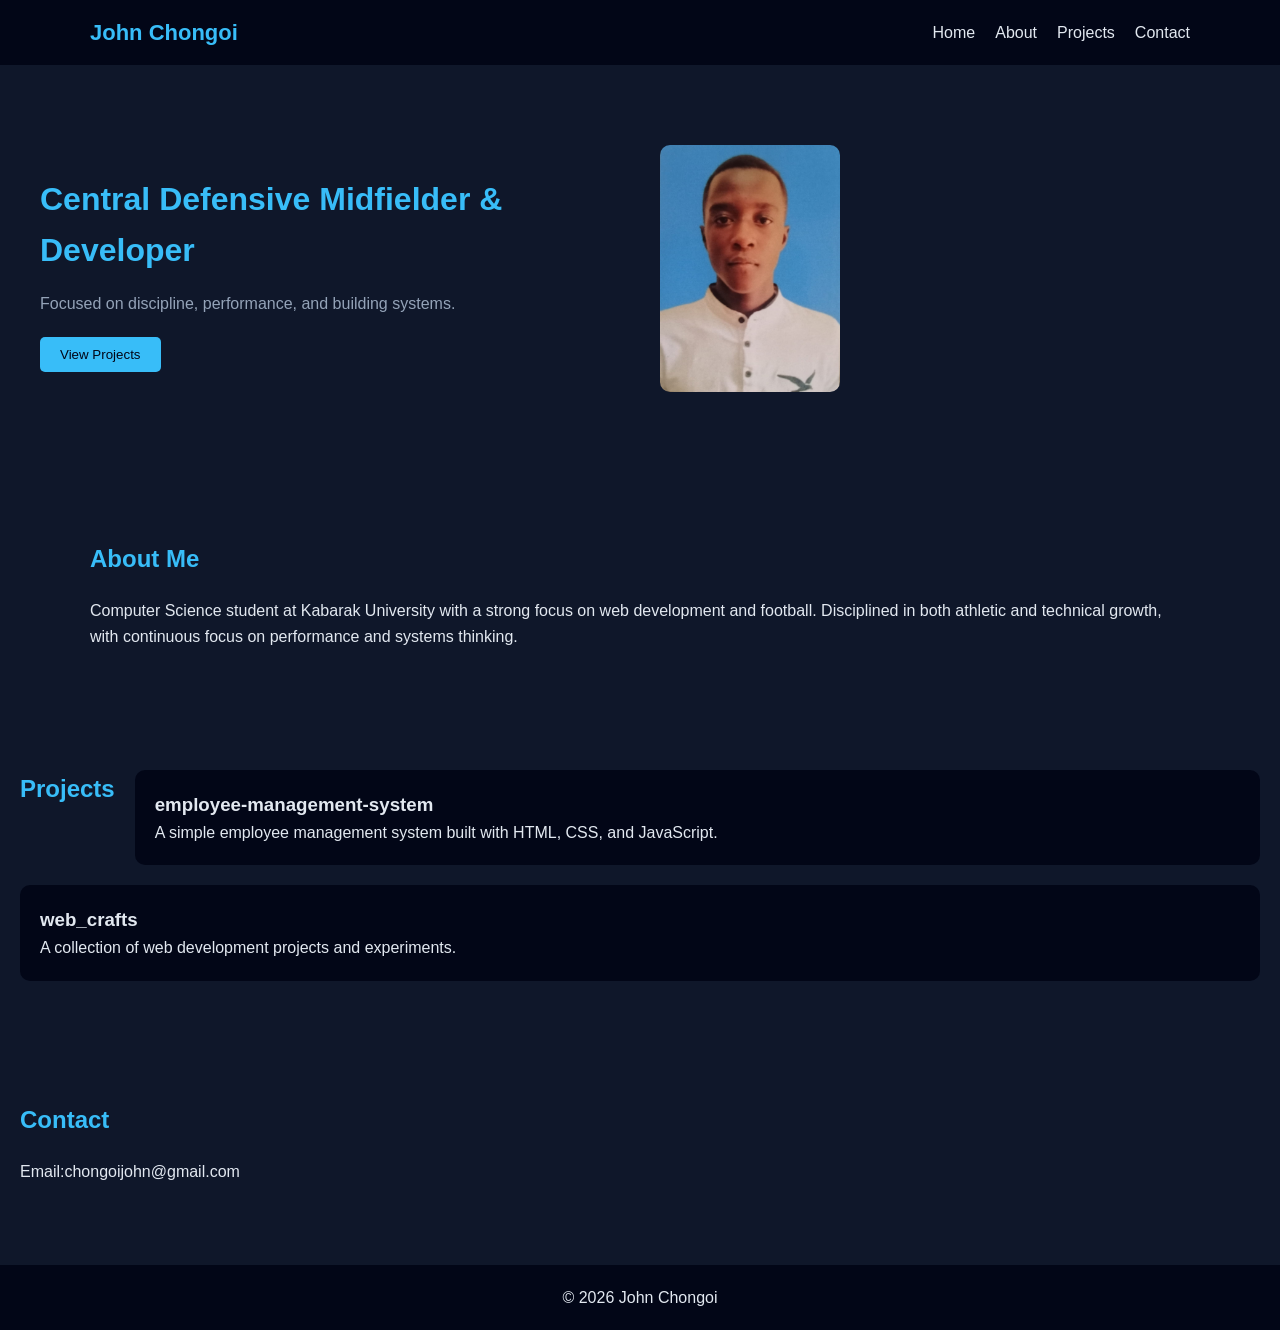
==== index.html @ f38a8c30 "created the html file and added the css and images" ====
<!DOCTYPE html>
<html lang="en">
<head>
    <meta charset="UTF-8">
    <meta name="viewport" content="width=device-width, initial-scale=1.0">
    <title>John Chongoi | Portfolio</title>

    <link rel="stylesheet" href="css/styles.css">

</head>
<body>

    <header>
    <nav>
        <h1>John Chongoi</h1>
        <ul>
            <li><a href="index.html">Home</a></li>
            <li><a href="#about">About</a></li>
            <li><a href="#projects">Projects</a></li>
            <li><a href="#contact">Contact</a></li>
        </ul>
    </nav>
</header>

<main>

    <section id="hero">
        <div>
             <h2>Central Defensive Midfielder & Developer</h2>
             <p>Focused on discipline, performance, and building systems.</p>
             <button id="viewProjectsBtn">View Projects</button>
        </div>

        <div>
            <img src="images/John_Chongoi.jpeg" alt="John Chongoi portrait">
        </div>    
    </section>

    <section id="about">
        <div class="container">
            <h2>About Me</h2>
            <p>
            Computer Science student at Kabarak University with a strong focus on web development and football.
            Disciplined in both athletic and technical growth, with continuous focus on performance and systems thinking.
            </p>
        </div>
    </section>

    <section id="projects">
        <h2>Projects</h2>

         <article class="project">
           <h3>employee-management-system</h3>
            <p>A simple employee management system built with HTML, CSS, and JavaScript.</p>
         </article>

        <article class="project">
            <h3>web_crafts</h3>
            <p>A collection of web development projects and experiments.</p>
        </article>

    </section>

    <section id="contact">
        <h2>Contact</h2>
        <p>Email:chongoijohn@gmail.com</p>
    </section>

</main>

<footer>
    <p>© 2026 John Chongoi</p>
</footer>

</body>
</html>
---- css/styles.css ----
/* Reset */
* {
    margin: 0;
    padding: 0;
    box-sizing: border-box;
}

/* Body */
body {
    font-family: Arial, sans-serif;
    line-height: 1.6;
    background-color: #0f172a;
    color: #e2e8f0;
}

/* Header */
header {
    background: #020617;
    padding: 15px 40px;
}

nav {
    max-width: 1100px;
    margin: auto;
    display: flex;
    justify-content: space-between;
    align-items: center;
}

nav h1 {
    font-size: 22px;
    color: #38bdf8;
}

nav ul {
    list-style: none;
    display: flex;
    gap: 20px;
}

nav a {
    text-decoration: none;
    color: #e2e8f0;
}

nav a:hover {
    color: #38bdf8;
}

/* Container */
.container {
    max-width: 1100px;
    margin: auto;
}

/* Hero */
#hero {
    display: flex;
    justify-content: space-between;
    align-items: center;
    gap: 40px;
    padding: 80px 40px;
    flex-wrap: wrap;
}

#hero div {
    flex: 1;
}

#hero h2 {
    font-size: 32px;
    margin-bottom: 15px;
}

#hero p {
    margin-bottom: 20px;
    color: #94a3b8;
}

#hero button {
    padding: 10px 20px;
    border: none;
    background: #38bdf8;
    color: #020617;
    cursor: pointer;
    border-radius: 5px;
}

#hero img {
    width: 180px;
    border-radius: 10px;
}

/* Sections */
section {
    padding: 60px 20px;
}

section h2 {
    margin-bottom: 20px;
    color: #38bdf8;
}

/* Projects */
#projects {
    display: flex;
    flex-wrap: wrap;
    gap: 20px;
}

.project {
    background: #020617;
    padding: 20px;
    border-radius: 10px;
    flex: 1 1 calc(50% - 20px);
    transition: 0.3s;
}

.project:hover {
    transform: translateY(-5px);
}

/* Footer */
footer {
    text-align: center;
    padding: 20px;
    background: #020617;
    margin-top: 20px;
}

/* Responsive */
@media (max-width: 768px) {
    #hero {
        flex-direction: column;
        text-align: center;
    }

    .project {
        flex: 1 1 100%;
    }
}
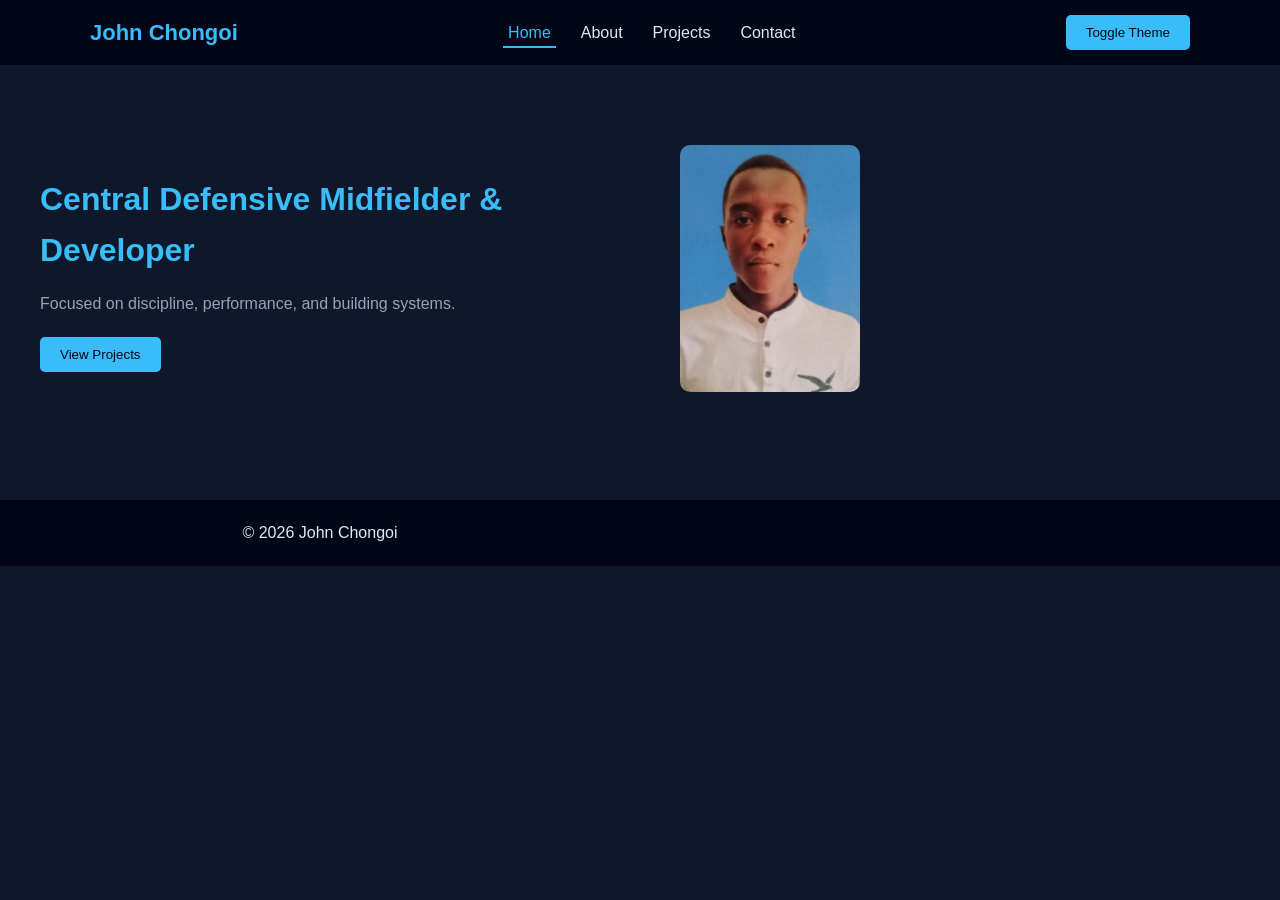
==== commit 00c17b3f: "added new files and modified existing ones" ====
--- a/index.html
+++ b/index.html
@@ -14,21 +14,23 @@
     <nav>
         <h1>John Chongoi</h1>
         <ul>
-            <li><a href="index.html">Home</a></li>
-            <li><a href="#about">About</a></li>
-            <li><a href="#projects">Projects</a></li>
-            <li><a href="#contact">Contact</a></li>
+            <li><a href="index.html" class="active">Home</a></li>
+            <li><a href="about.html">About</a></li>
+            <li><a href="projects.html">Projects</a></li>
+            <li><a href="contact.html">Contact</a></li>
         </ul>
+        <button id="themeToggle">Toggle Theme</button>
     </nav>
 </header>
 
 <main>
 
     <section id="hero">
-        <div>
+        <div class="container">
              <h2>Central Defensive Midfielder & Developer</h2>
              <p>Focused on discipline, performance, and building systems.</p>
              <button id="viewProjectsBtn">View Projects</button>
+
         </div>
 
         <div>
@@ -36,35 +38,7 @@
         </div>    
     </section>
 
-    <section id="about">
-        <div class="container">
-            <h2>About Me</h2>
-            <p>
-            Computer Science student at Kabarak University with a strong focus on web development and football.
-            Disciplined in both athletic and technical growth, with continuous focus on performance and systems thinking.
-            </p>
-        </div>
-    </section>
-
-    <section id="projects">
-        <h2>Projects</h2>
-
-         <article class="project">
-           <h3>employee-management-system</h3>
-            <p>A simple employee management system built with HTML, CSS, and JavaScript.</p>
-         </article>
-
-        <article class="project">
-            <h3>web_crafts</h3>
-            <p>A collection of web development projects and experiments.</p>
-        </article>
-
-    </section>
-
-    <section id="contact">
-        <h2>Contact</h2>
-        <p>Email:chongoijohn@gmail.com</p>
-    </section>
+    
 
 </main>
 
@@ -72,5 +46,8 @@
     <p>© 2026 John Chongoi</p>
 </footer>
 
+ <script src="js/script.js"></script>
+
+
 </body>
 </html>
--- a/css/styles.css
+++ b/css/styles.css
@@ -1,11 +1,15 @@
-/* Reset */
+/* ================= RESET ================= */
 * {
     margin: 0;
     padding: 0;
     box-sizing: border-box;
 }
 
-/* Body */
+html {
+    scroll-behavior: smooth;
+}
+
+/* ================= BASE ================= */
 body {
     font-family: Arial, sans-serif;
     line-height: 1.6;
@@ -13,10 +17,34 @@
     color: #e2e8f0;
 }
 
-/* Header */
+h2 {
+    font-size: 28px;
+}
+
+p {
+    max-width: 600px;
+}
+
+/* ================= LAYOUT ================= */
+.container {
+    max-width: 1100px;
+    margin: auto;
+    padding: 0 20px;
+}
+
+section {
+    padding: 60px 0;
+}
+
+section h2 {
+    margin-bottom: 20px;
+    color: #38bdf8;
+}
+
+/* ================= HEADER ================= */
 header {
     background: #020617;
-    padding: 15px 40px;
+    padding: 15px 20px;
 }
 
 nav {
@@ -41,25 +69,27 @@
 nav a {
     text-decoration: none;
     color: #e2e8f0;
+    padding: 5px;
+    transition: 0.3s;
 }
 
 nav a:hover {
     color: #38bdf8;
-}
-
-/* Container */
-.container {
-    max-width: 1100px;
-    margin: auto;
-}
-
-/* Hero */
+    opacity: 0.8;
+}
+
+nav a.active {
+    color: #38bdf8;
+    border-bottom: 2px solid #38bdf8;
+}
+
+/* ================= HERO ================= */
 #hero {
     display: flex;
     justify-content: space-between;
     align-items: center;
     gap: 40px;
-    padding: 80px 40px;
+    padding: 80px 20px;
     flex-wrap: wrap;
 }
 
@@ -77,31 +107,27 @@
     color: #94a3b8;
 }
 
-#hero button {
+#hero img {
+    width: 180px;
+    border-radius: 10px;
+}
+
+/* ================= BUTTONS (GLOBAL) ================= */
+button {
     padding: 10px 20px;
     border: none;
     background: #38bdf8;
     color: #020617;
     cursor: pointer;
     border-radius: 5px;
-}
-
-#hero img {
-    width: 180px;
-    border-radius: 10px;
-}
-
-/* Sections */
-section {
-    padding: 60px 20px;
-}
-
-section h2 {
-    margin-bottom: 20px;
-    color: #38bdf8;
-}
-
-/* Projects */
+    transition: 0.3s;
+}
+
+button:hover {
+    background: #0ea5e9;
+}
+
+/* ================= PROJECTS ================= */
 #projects {
     display: flex;
     flex-wrap: wrap;
@@ -109,18 +135,52 @@
 }
 
 .project {
-    background: #020617;
+    flex: 1 1 calc(50% - 20px);
+    min-height: 200px;
+    background: #162944;
     padding: 20px;
     border-radius: 10px;
-    flex: 1 1 calc(50% - 20px);
+    display: flex;
+    flex-direction: column;
     transition: 0.3s;
 }
 
 .project:hover {
     transform: translateY(-5px);
-}
-
-/* Footer */
+    background: #020617;
+}
+
+.project button {
+    margin-top: auto;
+}
+
+/* ================= FORM ================= */
+form {
+    max-width: 600px;
+}
+
+.form-group {
+    margin-bottom: 15px;
+}
+
+label {
+    display: block;
+    margin-bottom: 5px;
+}
+
+input, textarea {
+    width: 100%;
+    padding: 10px;
+    border: none;
+    border-radius: 5px;
+}
+
+#formMessage {
+    margin-top: 10px;
+    font-weight: bold;
+}
+
+/* ================= FOOTER ================= */
 footer {
     text-align: center;
     padding: 20px;
@@ -128,14 +188,50 @@
     margin-top: 20px;
 }
 
-/* Responsive */
+/* ================= UTILITIES ================= */
+.hidden {
+    display: none;
+}
+
+.light-mode {
+    background-color: #ffffff;
+    color: #000000;
+}
+
+/* ================= RESPONSIVE ================= */
 @media (max-width: 768px) {
+    nav {
+        flex-direction: column;
+        gap: 10px;
+    }
+
+    nav ul {
+        flex-direction: column;
+        align-items: center;
+    }
+
     #hero {
         flex-direction: column;
         text-align: center;
     }
 
+    #hero img {
+        width: 120px;
+    }
+
     .project {
         flex: 1 1 100%;
     }
+
+    h2 {
+        font-size: 22px;
+    }
+
+    p {
+        font-size: 14px;
+    }
+
+    button {
+        width: 100%;
+    }
 }
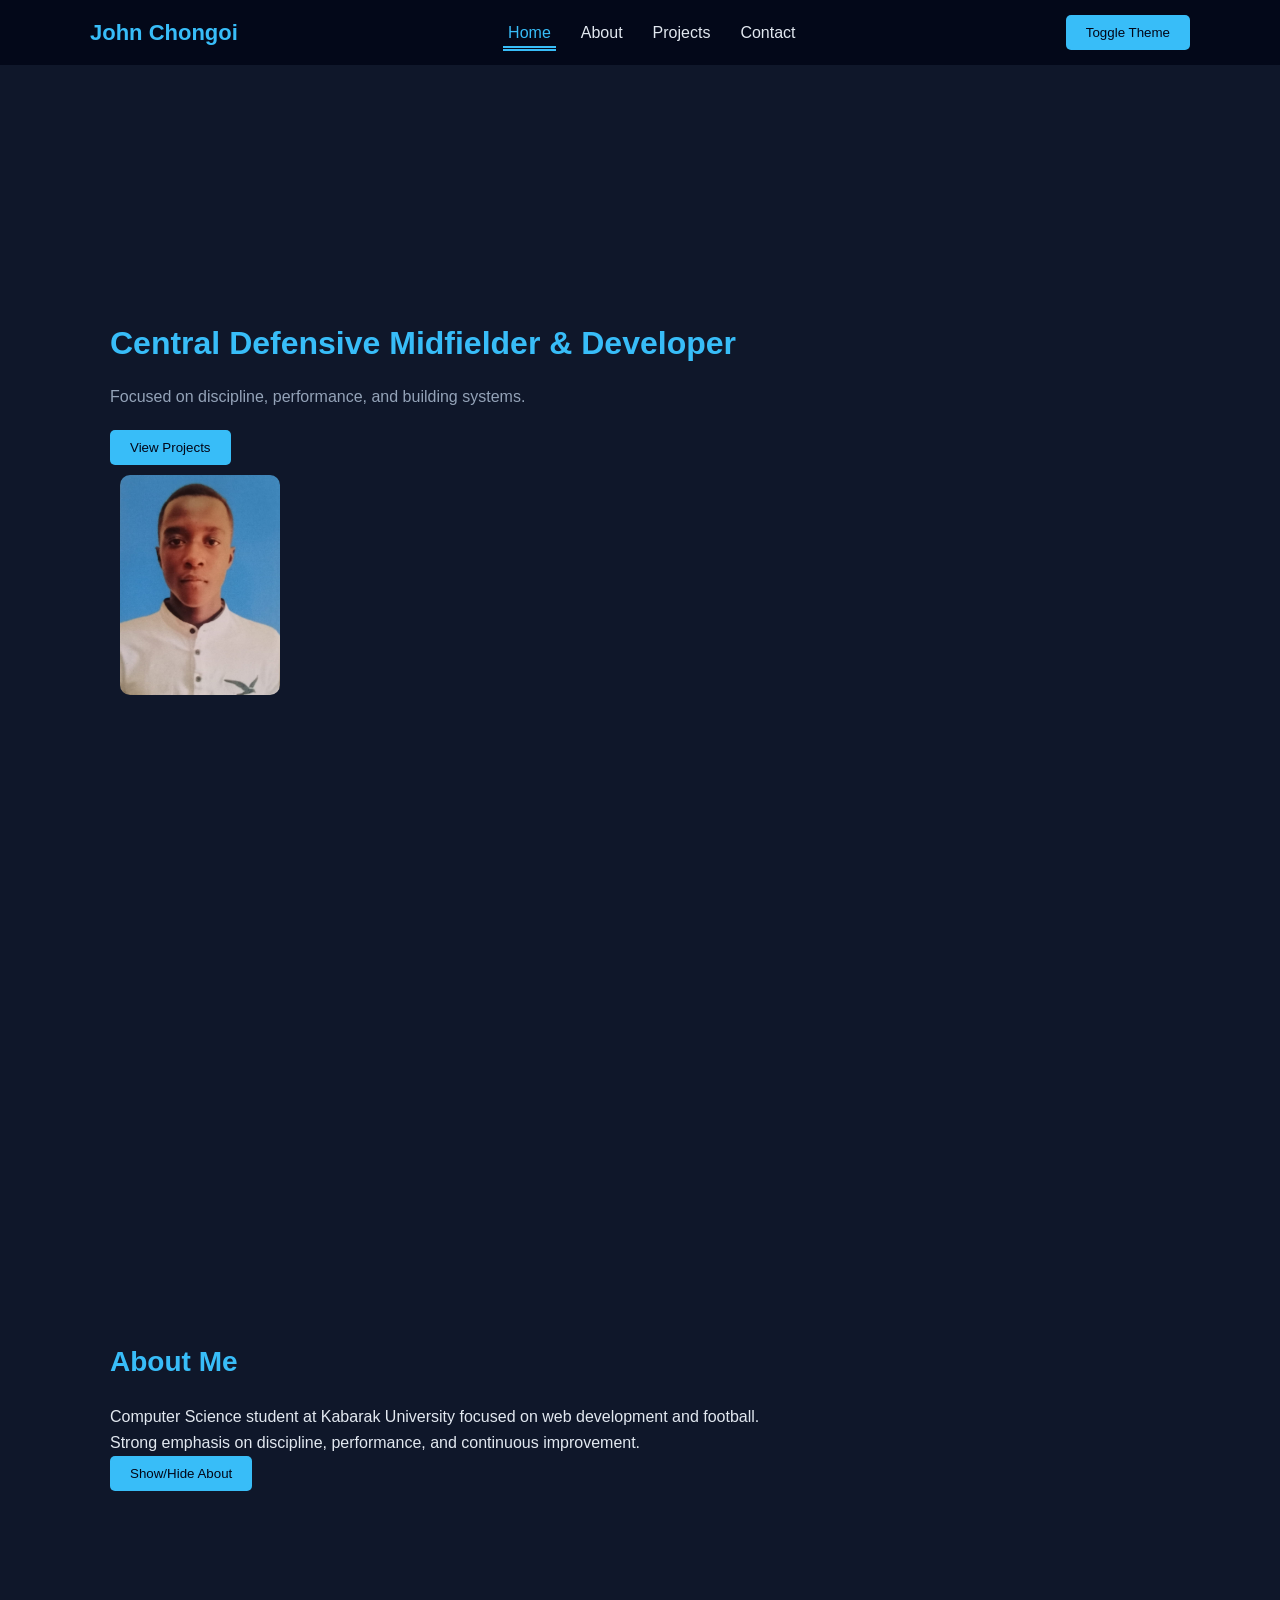
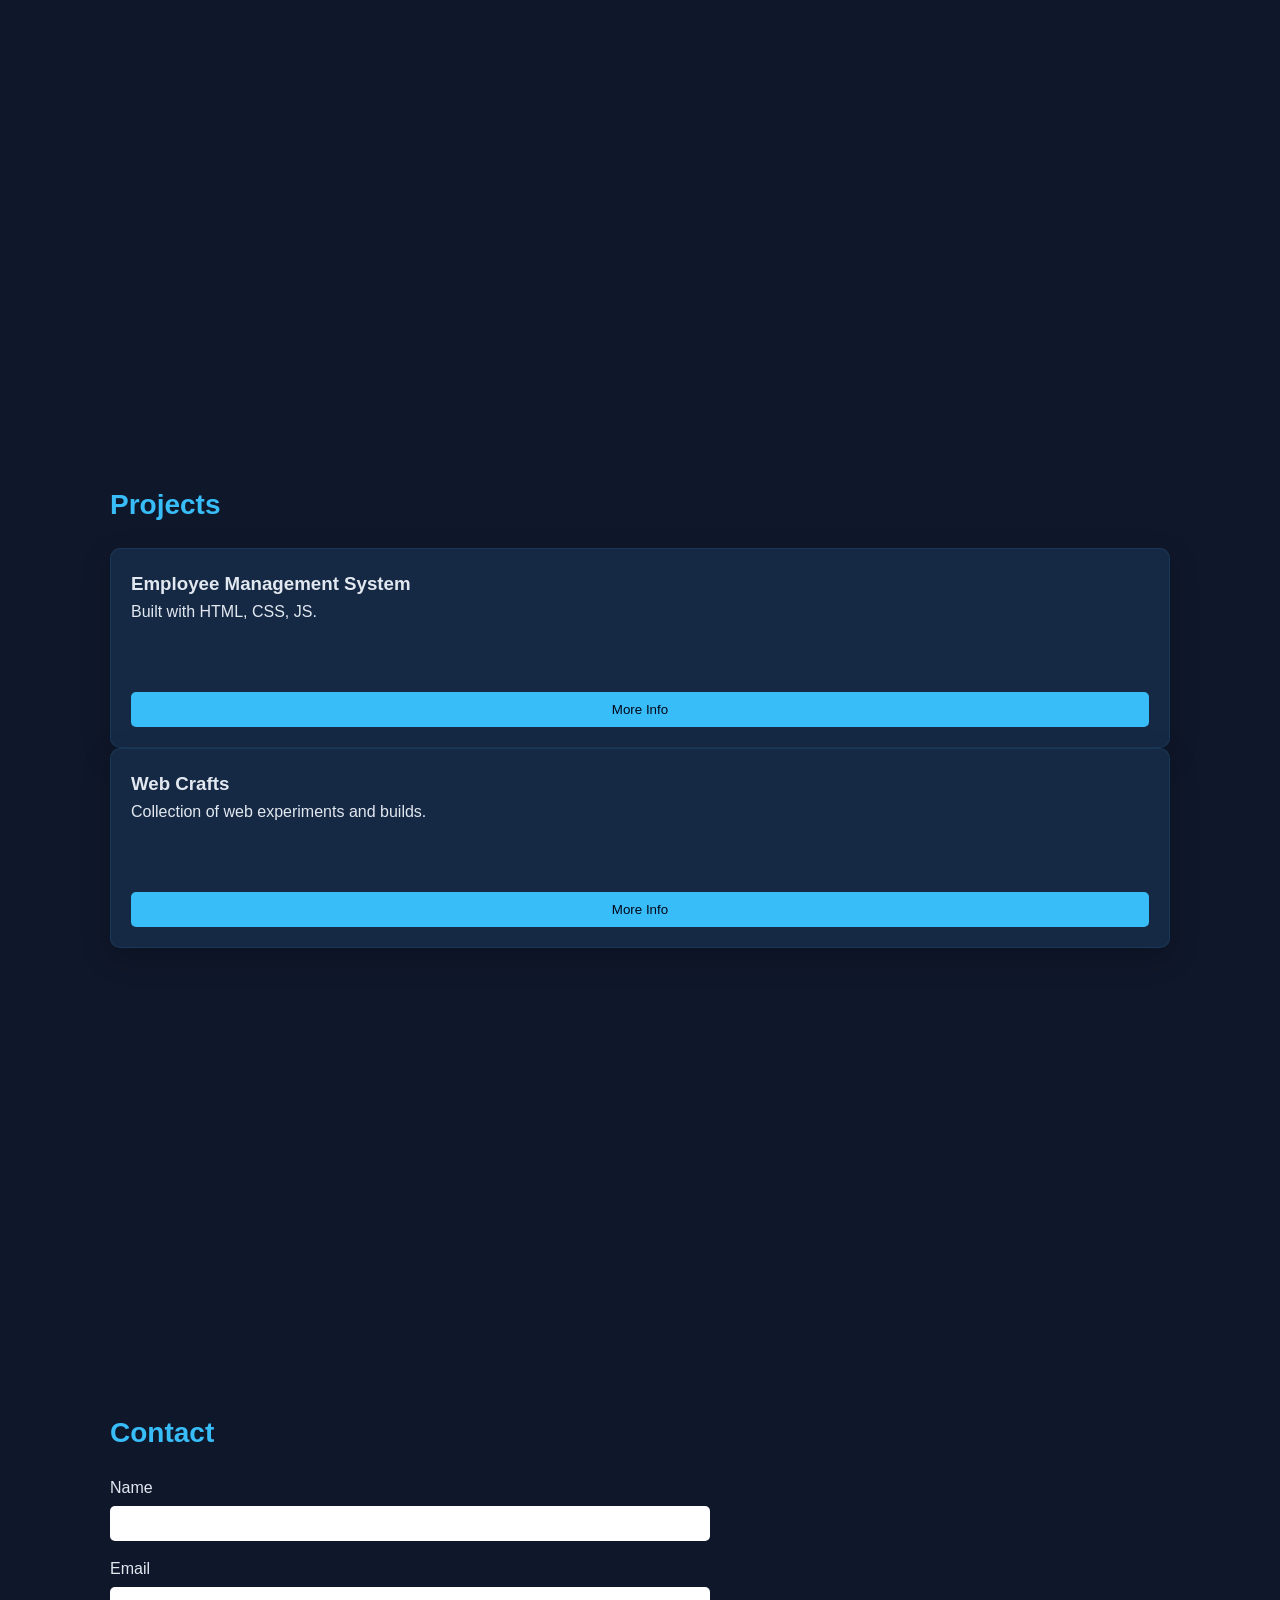
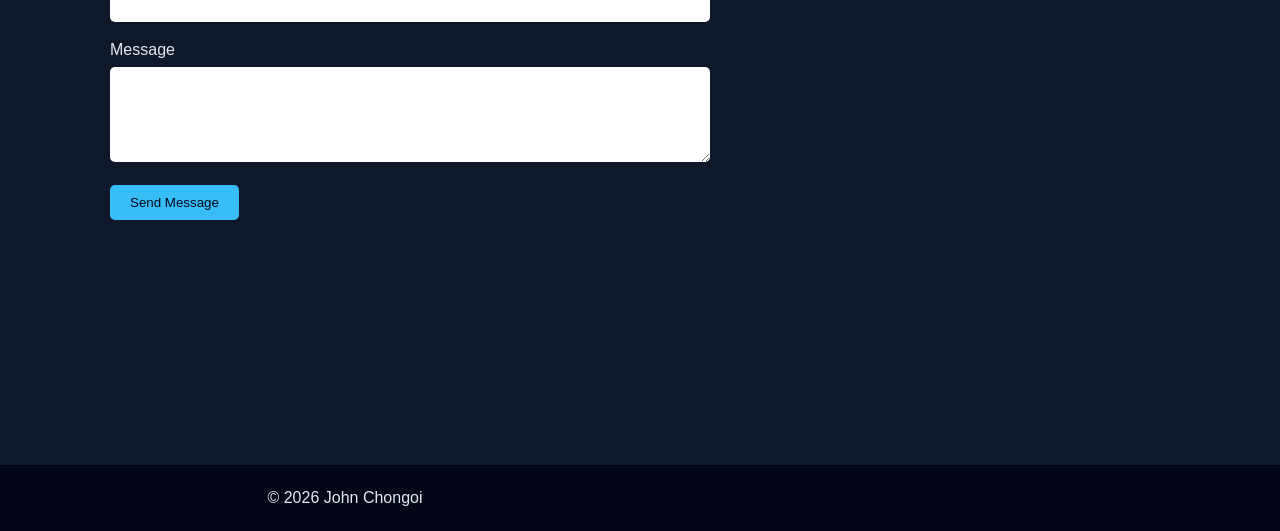
==== commit d6ba33df: "introduduced js structure, SPA, and advanced frontend" ====
--- a/index.html
+++ b/index.html
@@ -6,39 +6,128 @@
     <title>John Chongoi | Portfolio</title>
 
     <link rel="stylesheet" href="css/styles.css">
+</head>
 
-</head>
 <body>
 
-    <header>
+<header>
     <nav>
         <h1>John Chongoi</h1>
+
         <ul>
-            <li><a href="index.html" class="active">Home</a></li>
-            <li><a href="about.html">About</a></li>
-            <li><a href="projects.html">Projects</a></li>
-            <li><a href="contact.html">Contact</a></li>
+            <li><a href="#home" class="nav-link active">Home</a></li>
+            <li><a href="#about" class="nav-link">About</a></li>
+            <li><a href="#projects" class="nav-link">Projects</a></li>
+            <li><a href="#contact" class="nav-link">Contact</a></li>
         </ul>
+
         <button id="themeToggle">Toggle Theme</button>
     </nav>
 </header>
 
 <main>
 
-    <section id="hero">
-        <div class="container">
-             <h2>Central Defensive Midfielder & Developer</h2>
-             <p>Focused on discipline, performance, and building systems.</p>
-             <button id="viewProjectsBtn">View Projects</button>
+<!-- ================= HOME ================= -->
+<section id="home">
+    <div class="container">
 
-        </div>
+        <h2>Central Defensive Midfielder & Developer</h2>
+        <p>Focused on discipline, performance, and building systems.</p>
+
+        <button id="viewProjectsBtn">View Projects</button>
 
         <div>
             <img src="images/John_Chongoi.jpeg" alt="John Chongoi portrait">
-        </div>    
-    </section>
+        </div>
 
-    
+    </div>
+</section>
+
+<!-- ================= ABOUT ================= -->
+<section id="about">
+    <div class="container">
+
+        <h2>About Me</h2>
+
+        <p>
+            Computer Science student at Kabarak University focused on web development and football.
+            Strong emphasis on discipline, performance, and continuous improvement.
+        </p>
+
+        <p id="aboutText" class="hidden">
+            I am a passionate computer science student with a keen interest in web development and football.
+            I strive to maintain discipline and excellence in all my endeavors.
+        </p>
+
+        <button id="toggleAboutBtn">Show/Hide About</button>
+
+    </div>
+</section>
+
+<!-- ================= PROJECTS ================= -->
+<section id="projects">
+    <div class="container">
+
+        <h2>Projects</h2>
+
+        <article class="project">
+            <h3>Employee Management System</h3>
+
+            <p class="short">Built with HTML, CSS, JS.</p>
+
+            <p class="full hidden">
+                Includes contact handling, structured UI, and interactive elements.
+            </p>
+
+            <button class="toggleProjectBtn">More Info</button>
+        </article>
+
+        <article class="project">
+            <h3>Web Crafts</h3>
+
+            <p class="short">Collection of web experiments and builds.</p>
+
+            <p class="full hidden">
+                Showcases various web development techniques and projects.
+            </p>
+
+            <button class="toggleProjectBtn">More Info</button>
+        </article>
+
+    </div>
+</section>
+
+<!-- ================= CONTACT ================= -->
+<section id="contact">
+    <div class="container">
+
+        <h2>Contact</h2>
+
+        <form id="contactForm">
+
+            <p id="formMessage"></p>
+
+            <div class="form-group">
+                <label for="name">Name</label>
+                <input type="text" id="name" required>
+            </div>
+
+            <div class="form-group">
+                <label for="email">Email</label>
+                <input type="email" id="email" required>
+            </div>
+
+            <div class="form-group">
+                <label for="message">Message</label>
+                <textarea id="message" rows="5" required></textarea>
+            </div>
+
+            <button type="submit">Send Message</button>
+
+        </form>
+
+    </div>
+</section>
 
 </main>
 
@@ -46,8 +135,7 @@
     <p>© 2026 John Chongoi</p>
 </footer>
 
- <script src="js/script.js"></script>
-
+<script src="js/script.js"></script>
 
 </body>
-</html>
+</html>
--- a/css/styles.css
+++ b/css/styles.css
@@ -22,7 +22,7 @@
 }
 
 p {
-    max-width: 600px;
+    max-width: 650px;
 }
 
 /* ================= LAYOUT ================= */
@@ -33,7 +33,15 @@
 }
 
 section {
-    padding: 60px 0;
+    min-height: 100vh;
+    padding: 100px 20px;
+    display: flex;
+    align-items: center;
+    justify-content: center;
+}
+
+section .container {
+    width: 100%;
 }
 
 section h2 {
@@ -43,8 +51,12 @@
 
 /* ================= HEADER ================= */
 header {
-    background: #020617;
     padding: 15px 20px;
+    position: sticky;
+    top: 0;
+    z-index: 1000;
+    backdrop-filter: blur(10px);
+    background: rgba(2, 6, 23, 0.85);
 }
 
 nav {
@@ -81,38 +93,46 @@
 nav a.active {
     color: #38bdf8;
     border-bottom: 2px solid #38bdf8;
-}
-
-/* ================= HERO ================= */
-#hero {
+    position: relative;
+}
+
+nav a.active::after {
+    content: "";
+    position: absolute;
+    left: 0;
+    bottom: -5px;
+    width: 100%;
+    height: 2px;
+    background: #38bdf8;
+    animation: slideIn 0.3s ease forwards;
+}
+
+/* ================= HOME ================= */
+#home {
     display: flex;
     justify-content: space-between;
     align-items: center;
     gap: 40px;
-    padding: 80px 20px;
     flex-wrap: wrap;
 }
 
-#hero div {
-    flex: 1;
-}
-
-#hero h2 {
+#home h2 {
     font-size: 32px;
     margin-bottom: 15px;
 }
 
-#hero p {
+#home p {
     margin-bottom: 20px;
     color: #94a3b8;
 }
 
-#hero img {
+#home img {
     width: 180px;
-    border-radius: 10px;
-}
-
-/* ================= BUTTONS (GLOBAL) ================= */
+    border-radius: 20px;
+    padding: 10px;
+}
+
+/* ================= BUTTONS ================= */
 button {
     padding: 10px 20px;
     border: none;
@@ -121,10 +141,26 @@
     cursor: pointer;
     border-radius: 5px;
     transition: 0.3s;
+    position: relative;
+    overflow: hidden;
 }
 
 button:hover {
-    background: #0ea5e9;
+    background: #1983b5;
+}
+
+/* subtle glow effect */
+button::after {
+    content: "";
+    position: absolute;
+    inset: 0;
+    background: rgba(255,255,255,0.1);
+    opacity: 0;
+    transition: 0.3s;
+}
+
+button:hover::after {
+    opacity: 1;
 }
 
 /* ================= PROJECTS ================= */
@@ -143,11 +179,14 @@
     display: flex;
     flex-direction: column;
     transition: 0.3s;
+    border: 1px solid rgba(56, 189, 248, 0.1);
+    box-shadow: 0 10px 30px rgba(0,0,0,0.2);
 }
 
 .project:hover {
-    transform: translateY(-5px);
-    background: #020617;
+    transform: translateY(-8px);
+    background: #0b1220;
+    border-color: rgba(56, 189, 248, 0.5);
 }
 
 .project button {
@@ -157,6 +196,7 @@
 /* ================= FORM ================= */
 form {
     max-width: 600px;
+    width: 100%;
 }
 
 .form-group {
@@ -173,6 +213,7 @@
     padding: 10px;
     border: none;
     border-radius: 5px;
+    outline: none;
 }
 
 #formMessage {
@@ -185,7 +226,6 @@
     text-align: center;
     padding: 20px;
     background: #020617;
-    margin-top: 20px;
 }
 
 /* ================= UTILITIES ================= */
@@ -198,8 +238,17 @@
     color: #000000;
 }
 
+.light-mode nav {
+    background: #f1f5f9;
+}
+
+.light-mode header {
+    background: #f1f5f9;
+}
+
 /* ================= RESPONSIVE ================= */
 @media (max-width: 768px) {
+
     nav {
         flex-direction: column;
         gap: 10px;
@@ -210,12 +259,12 @@
         align-items: center;
     }
 
-    #hero {
+    #home {
         flex-direction: column;
         text-align: center;
     }
 
-    #hero img {
+    #home img {
         width: 120px;
     }
 
@@ -234,4 +283,41 @@
     button {
         width: 100%;
     }
+}
+
+/* ================= ANIMATION SYSTEM ================= */
+
+/* Base hidden state for scroll animations */
+.reveal {
+    opacity: 0;
+    transform: translateY(20px);
+    transition: all 0.6s ease;
+}
+
+.reveal.active {
+    opacity: 1;
+    transform: translateY(0);
+}
+
+/* Smooth hover lift (cards) */
+.project {
+    transition: transform 0.3s ease, background 0.3s ease;
+}
+
+/* Button micro-interaction */
+button {
+    transition: transform 0.2s ease, background 0.3s ease;
+}
+
+button:active {
+    transform: scale(0.96);
+}
+
+/* Image subtle float */
+#home img {
+    transition: transform 0.4s ease;
+}
+
+#home img:hover {
+    transform: translateY(-5px) scale(1.02);
 }
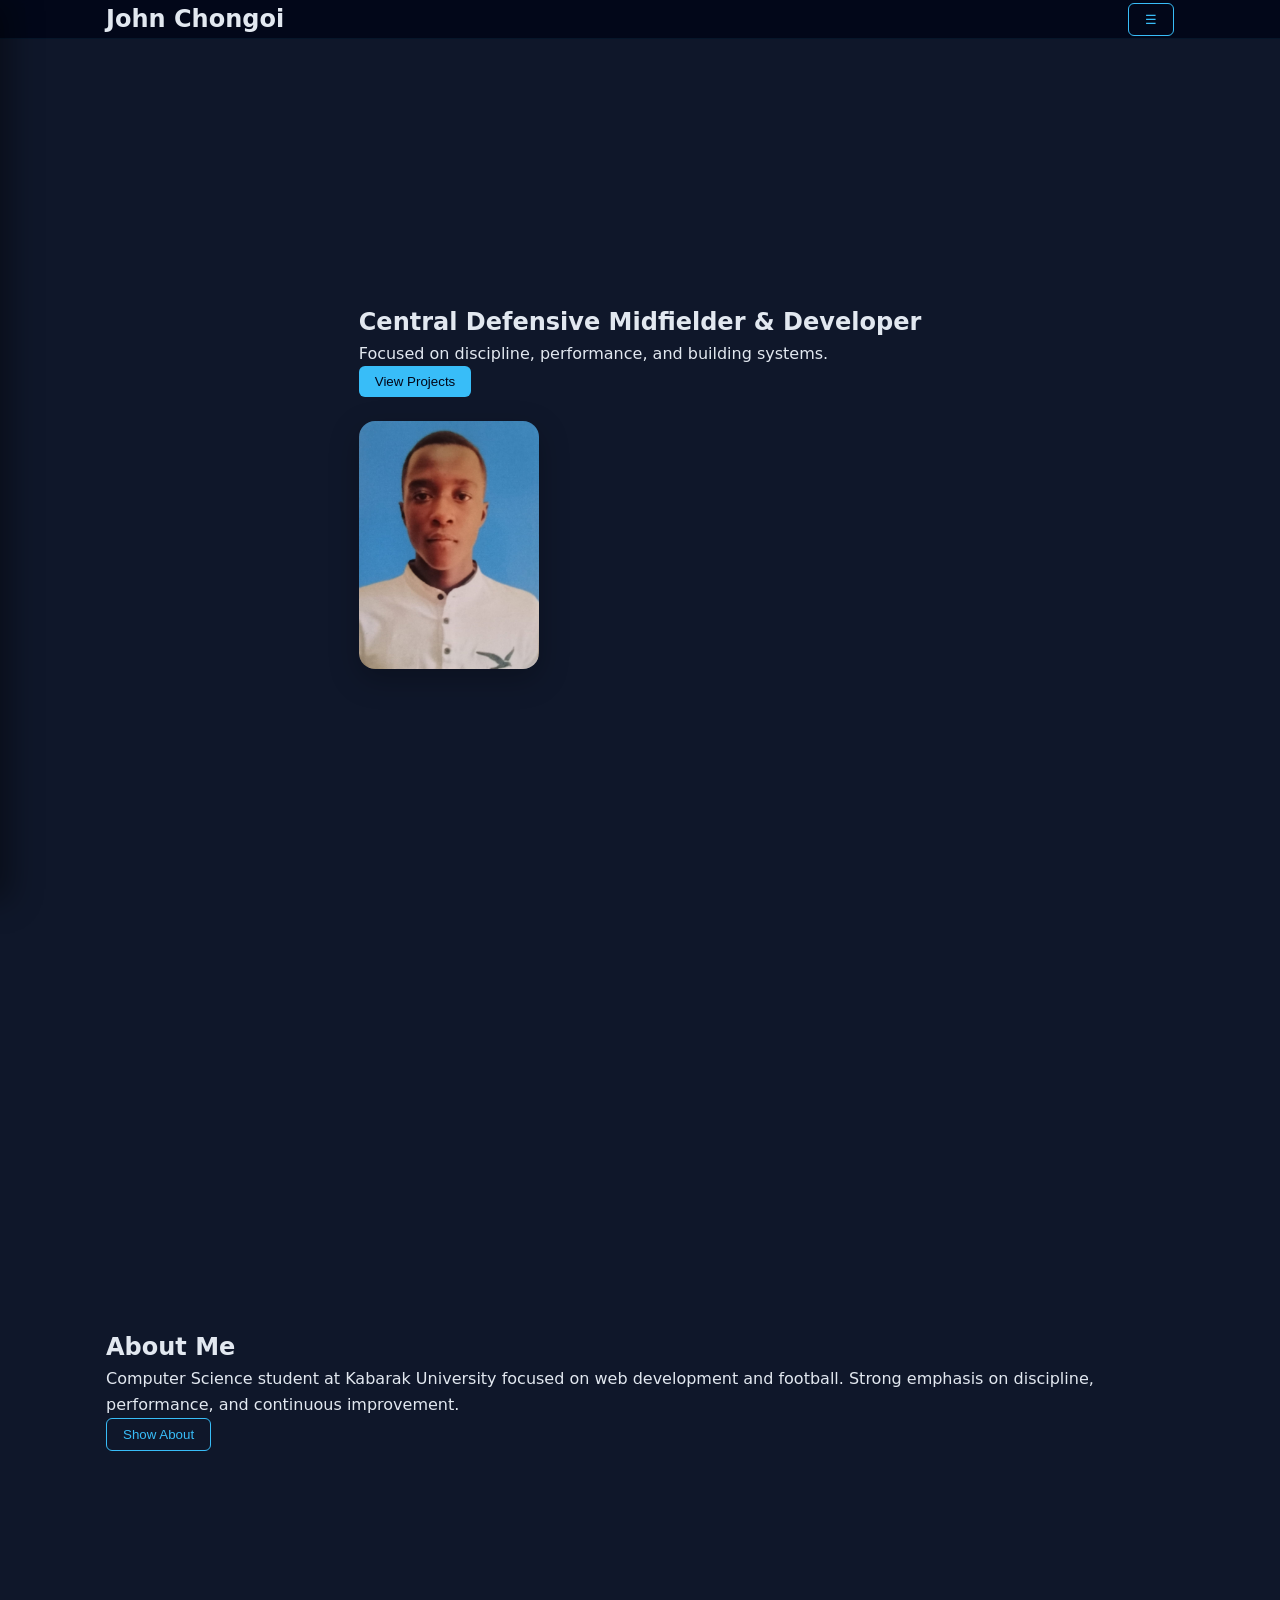
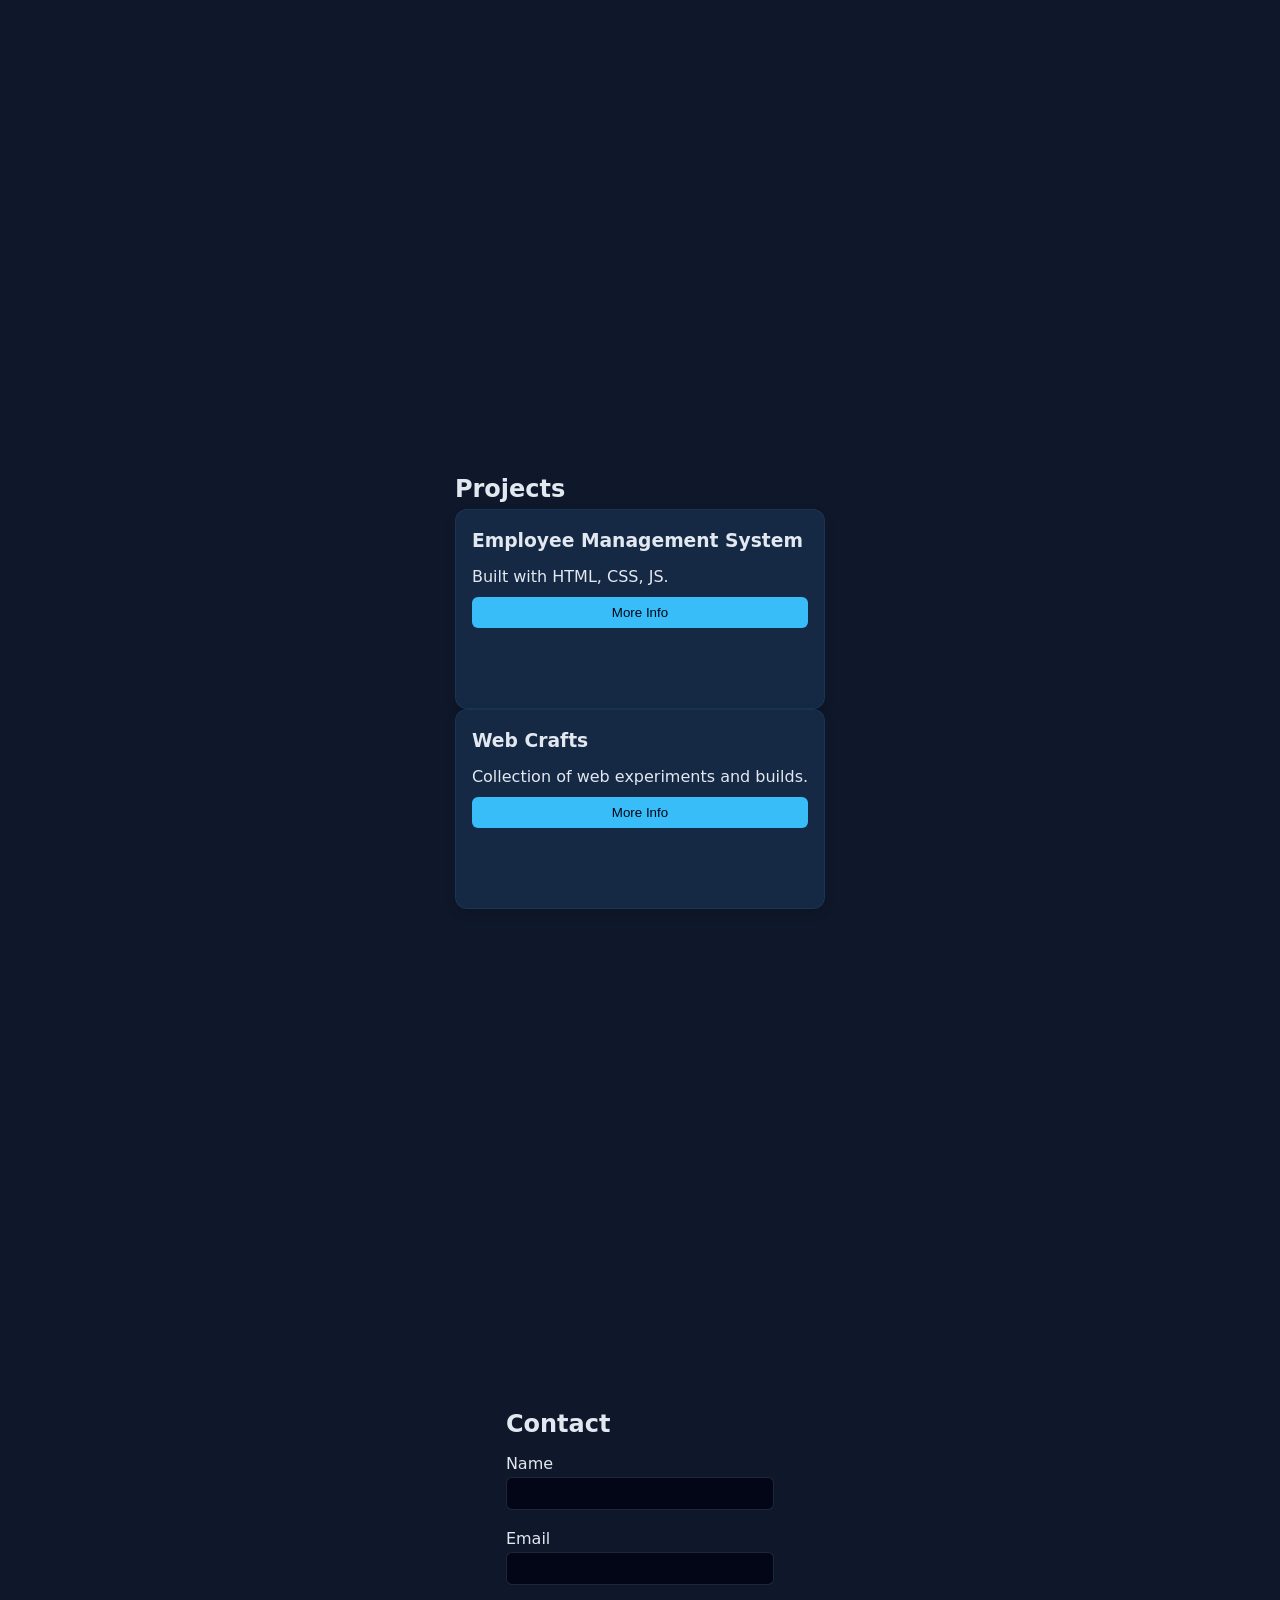
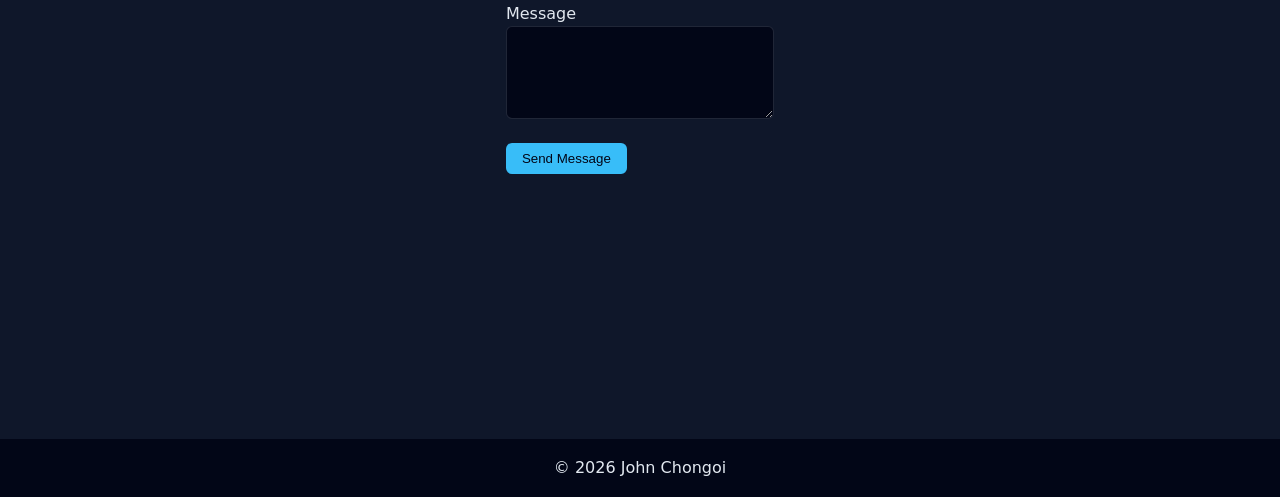
==== commit e61b31fc: "made some updates to the project structure and components, including adding a new sidebar component " ====
--- a/index.html
+++ b/index.html
@@ -11,32 +11,45 @@
 <body>
 
 <header>
-    <nav>
+    <nav class="container">
         <h1>John Chongoi</h1>
 
-        <ul>
-            <li><a href="#home" class="nav-link active">Home</a></li>
-            <li><a href="#about" class="nav-link">About</a></li>
-            <li><a href="#projects" class="nav-link">Projects</a></li>
-            <li><a href="#contact" class="nav-link">Contact</a></li>
-        </ul>
+        <!-- Sidebar toggle -->
+        <button id="menuToggle" class="btn btn-outline" aria-label="Open menu">☰</button>
 
-        <button id="themeToggle">Toggle Theme</button>
+        <!-- Overlay -->
+        <div id="overlay" class="overlay"></div>
+
+        <!-- Sidebar -->
+        <aside id="sidebar" class="sidebar">
+            <button id="closeSidebar" class="btn btn-outline" aria-label="Close menu">✕</button>
+
+            <div class="sidebar-nav">
+                <a href="#home" class="nav-link active">Home</a>
+                <a href="#about" class="nav-link">About</a>
+                <a href="#projects" class="nav-link">Projects</a>
+                <a href="#contact" class="nav-link">Contact</a>
+            </div>
+        </aside>
+
+        <!-- (Optional future desktop nav placeholder) -->
     </nav>
 </header>
 
 <main>
 
 <!-- ================= HOME ================= -->
-<section id="home">
+<section id="home" class="section">
     <div class="container">
 
         <h2>Central Defensive Midfielder & Developer</h2>
         <p>Focused on discipline, performance, and building systems.</p>
 
-        <button id="viewProjectsBtn">View Projects</button>
+        <button id="viewProjectsBtn" class="btn btn-primary">
+            View Projects
+        </button>
 
-        <div>
+        <div style="margin-top: 24px;">
             <img src="images/John_Chongoi.jpeg" alt="John Chongoi portrait">
         </div>
 
@@ -44,7 +57,7 @@
 </section>
 
 <!-- ================= ABOUT ================= -->
-<section id="about">
+<section id="about" class="section">
     <div class="container">
 
         <h2>About Me</h2>
@@ -59,70 +72,82 @@
             I strive to maintain discipline and excellence in all my endeavors.
         </p>
 
-        <button id="toggleAboutBtn">Show/Hide About</button>
+        <button id="toggleAboutBtn" class="btn btn-outline">
+            Show / Hide
+        </button>
 
     </div>
 </section>
 
 <!-- ================= PROJECTS ================= -->
-<section id="projects">
+<section id="projects" class="section">
     <div class="container">
 
         <h2>Projects</h2>
 
-        <article class="project">
-            <h3>Employee Management System</h3>
+        <div class="projects-grid">
 
-            <p class="short">Built with HTML, CSS, JS.</p>
+            <article class="card" data-id="1">
+                <h3>Employee Management System</h3>
 
-            <p class="full hidden">
-                Includes contact handling, structured UI, and interactive elements.
-            </p>
+                <p class="short">Built with HTML, CSS, JS.</p>
 
-            <button class="toggleProjectBtn">More Info</button>
-        </article>
+                <p class="full hidden">
+                    Includes contact handling, structured UI, and interactive elements.
+                </p>
 
-        <article class="project">
-            <h3>Web Crafts</h3>
+                <button class="btn btn-primary toggleProjectBtn">
+                    More Info
+                </button>
+            </article>
 
-            <p class="short">Collection of web experiments and builds.</p>
+            <article class="card" data-id="2">
+                <h3>Web Crafts</h3>
 
-            <p class="full hidden">
-                Showcases various web development techniques and projects.
-            </p>
+                <p class="short">Collection of web experiments and builds.</p>
 
-            <button class="toggleProjectBtn">More Info</button>
-        </article>
+                <p class="full hidden">
+                    Showcases various web development techniques and projects.
+                </p>
+
+                <button class="btn btn-primary toggleProjectBtn">
+                    More Info
+                </button>
+            </article>
+
+        </div>
 
     </div>
 </section>
 
 <!-- ================= CONTACT ================= -->
-<section id="contact">
+<section id="contact" class="section">
     <div class="container">
 
         <h2>Contact</h2>
 
         <form id="contactForm">
 
-            <p id="formMessage"></p>
+            <p id="formMessage" class="form-message"></p>
 
             <div class="form-group">
                 <label for="name">Name</label>
-                <input type="text" id="name" required>
+                <input class="input" type="text" id="name" required>
             </div>
 
             <div class="form-group">
                 <label for="email">Email</label>
-                <input type="email" id="email" required>
+                <input class="input" type="email" id="email" required>
             </div>
 
             <div class="form-group">
                 <label for="message">Message</label>
-                <textarea id="message" rows="5" required></textarea>
+                <textarea class="input" id="message" rows="5" required></textarea>
             </div>
 
-            <button type="submit">Send Message</button>
+            <button type="submit" class="btn btn-primary">
+                Send Message
+            </button>
 
         </form>
 
@@ -132,10 +157,10 @@
 </main>
 
 <footer>
-    <p>© 2026 John Chongoi</p>
+    <p class="text-center">© 2026 John Chongoi</p>
 </footer>
 
-<script src="js/script.js"></script>
+<script type="module" src="js/app.js"></script>
 
 </body>
 </html>
--- a/css/styles.css
+++ b/css/styles.css
@@ -1,323 +1,331 @@
+/* ================= TOKENS ================= */
+:root {
+  --color-bg: #0f172a;
+  --color-surface: #162944;
+  --color-primary: #38bdf8;
+  --color-primary-hover: #0ea5e9;
+  --color-text: #e2e8f0;
+  --color-muted: #94a3b8;
+
+  --space-1: 8px;
+  --space-2: 16px;
+  --space-3: 24px;
+  --space-4: 32px;
+  --space-5: 48px;
+
+  --radius-sm: 6px;
+  --radius-md: 12px;
+
+  --shadow-sm: 0 4px 10px rgba(0,0,0,0.15);
+  --shadow-md: 0 10px 30px rgba(0,0,0,0.25);
+
+  --transition: 0.25s ease;
+}
+
 /* ================= RESET ================= */
 * {
-    margin: 0;
-    padding: 0;
-    box-sizing: border-box;
+  margin: 0;
+  padding: 0;
+  box-sizing: border-box;
 }
 
 html {
-    scroll-behavior: smooth;
+  scroll-behavior: smooth;
 }
 
 /* ================= BASE ================= */
 body {
-    font-family: Arial, sans-serif;
-    line-height: 1.6;
-    background-color: #0f172a;
-    color: #e2e8f0;
-}
-
-h2 {
-    font-size: 28px;
-}
-
-p {
-    max-width: 650px;
+  font-family: system-ui, -apple-system, Segoe UI, Roboto, sans-serif;
+  background: var(--color-bg);
+  color: var(--color-text);
+  line-height: 1.6;
+}
+
+/* ================= UTILITIES ================= */
+.hidden {
+  display: none !important;
+}
+
+.text-center {
+  text-align: center;
 }
 
 /* ================= LAYOUT ================= */
 .container {
-    max-width: 1100px;
-    margin: auto;
-    padding: 0 20px;
-}
-
-section {
-    min-height: 100vh;
-    padding: 100px 20px;
-    display: flex;
-    align-items: center;
-    justify-content: center;
-}
-
-section .container {
-    width: 100%;
-}
-
-section h2 {
-    margin-bottom: 20px;
-    color: #38bdf8;
+  max-width: 1100px;
+  margin: auto;
+  padding: 0 var(--space-2);
+}
+
+.section {
+  min-height: 100vh;
+  padding: var(--space-5) var(--space-2);
+  display: flex;
+  align-items: center;
+
+  opacity: 0;
+  transform: translateY(30px);
+  transition: 0.6s ease;
+}
+
+.section.active-section {
+  opacity: 1;
+  transform: translateY(0);
 }
 
 /* ================= HEADER ================= */
 header {
-    padding: 15px 20px;
-    position: sticky;
-    top: 0;
-    z-index: 1000;
-    backdrop-filter: blur(10px);
-    background: rgba(2, 6, 23, 0.85);
-}
-
+  position: sticky;
+  top: 0;
+  z-index: 1000;
+
+  backdrop-filter: blur(12px);
+  background: rgba(2,6,23,0.88);
+  border-bottom: 1px solid rgba(56,189,248,0.08);
+}
+
+/* ================= NAV ================= */
 nav {
-    max-width: 1100px;
-    margin: auto;
-    display: flex;
-    justify-content: space-between;
-    align-items: center;
-}
-
-nav h1 {
-    font-size: 22px;
-    color: #38bdf8;
-}
-
-nav ul {
-    list-style: none;
-    display: flex;
-    gap: 20px;
-}
-
-nav a {
-    text-decoration: none;
-    color: #e2e8f0;
-    padding: 5px;
-    transition: 0.3s;
-}
-
-nav a:hover {
-    color: #38bdf8;
-    opacity: 0.8;
-}
-
-nav a.active {
-    color: #38bdf8;
-    border-bottom: 2px solid #38bdf8;
-    position: relative;
-}
-
-nav a.active::after {
-    content: "";
-    position: absolute;
-    left: 0;
-    bottom: -5px;
-    width: 100%;
-    height: 2px;
-    background: #38bdf8;
-    animation: slideIn 0.3s ease forwards;
+  max-width: 1100px;
+  margin: auto;
+  padding: var(--space-2);
+
+  display: flex;
+  justify-content: space-between;
+  align-items: center;
+}
+
+.nav-link {
+  color: var(--color-text);
+  text-decoration: none;
+  padding: 6px;
+  transition: var(--transition);
+  position: relative;
+}
+
+.nav-link:hover {
+  color: var(--color-primary);
+}
+
+.nav-link.active {
+  color: var(--color-primary);
+}
+
+.nav-link.active::after {
+  content: "";
+  position: absolute;
+  left: 0;
+  bottom: -4px;
+  width: 100%;
+  height: 2px;
+  background: var(--color-primary);
+}
+
+/* ================= OVERLAY ================= */
+.overlay {
+  position: fixed;
+  inset: 0;
+  background: rgba(0,0,0,0.65);
+  opacity: 0;
+  pointer-events: none;
+  transition: var(--transition);
+  z-index: 1500;
+}
+
+.overlay.active {
+  opacity: 1;
+  pointer-events: all;
+}
+
+/* ================= SIDEBAR ================= */
+.sidebar {
+  position: fixed;
+  top: 0;
+  left: 0;
+
+  width: 280px;
+  height: 100vh;
+
+  background: rgba(2, 6, 23, 0.98);
+  backdrop-filter: blur(14px);
+
+  border-right: 1px solid rgba(56,189,248,0.18);
+  box-shadow: 10px 0 30px rgba(0,0,0,0.4);
+
+  transform: translateX(-100%);
+  transition: var(--transition);
+
+  z-index: 2000;
+
+  display: flex;
+  flex-direction: column;
+  padding: var(--space-2);
+}
+
+.sidebar.active {
+  transform: translateX(0);
+}
+
+.sidebar-nav {
+  display: flex;
+  flex-direction: column;
+  gap: 12px;
+  margin-top: var(--space-3);
+}
+
+.sidebar .nav-link {
+  padding: 12px;
+  border-radius: var(--radius-sm);
+}
+
+.sidebar .nav-link:hover {
+  background: rgba(56,189,248,0.08);
 }
 
 /* ================= HOME ================= */
 #home {
-    display: flex;
-    justify-content: space-between;
-    align-items: center;
-    gap: 40px;
-    flex-wrap: wrap;
-}
-
-#home h2 {
-    font-size: 32px;
-    margin-bottom: 15px;
-}
-
-#home p {
-    margin-bottom: 20px;
-    color: #94a3b8;
+  display: flex;
+  justify-content: space-between;
+  align-items: center;
+  gap: var(--space-4);
+  flex-wrap: wrap;
 }
 
 #home img {
-    width: 180px;
-    border-radius: 20px;
-    padding: 10px;
+  width: 180px;
+  border-radius: 16px;
+  box-shadow: var(--shadow-md);
+  transition: transform 0.3s ease;
+}
+
+#home img:hover {
+  transform: translateY(-4px) scale(1.02);
 }
 
 /* ================= BUTTONS ================= */
-button {
-    padding: 10px 20px;
-    border: none;
-    background: #38bdf8;
-    color: #020617;
-    cursor: pointer;
-    border-radius: 5px;
-    transition: 0.3s;
-    position: relative;
-    overflow: hidden;
-}
-
-button:hover {
-    background: #1983b5;
-}
-
-/* subtle glow effect */
-button::after {
-    content: "";
-    position: absolute;
-    inset: 0;
-    background: rgba(255,255,255,0.1);
-    opacity: 0;
-    transition: 0.3s;
-}
-
-button:hover::after {
-    opacity: 1;
-}
-
-/* ================= PROJECTS ================= */
-#projects {
-    display: flex;
-    flex-wrap: wrap;
-    gap: 20px;
-}
-
-.project {
-    flex: 1 1 calc(50% - 20px);
-    min-height: 200px;
-    background: #162944;
-    padding: 20px;
-    border-radius: 10px;
-    display: flex;
-    flex-direction: column;
-    transition: 0.3s;
-    border: 1px solid rgba(56, 189, 248, 0.1);
-    box-shadow: 0 10px 30px rgba(0,0,0,0.2);
-}
-
-.project:hover {
-    transform: translateY(-8px);
-    background: #0b1220;
-    border-color: rgba(56, 189, 248, 0.5);
-}
-
-.project button {
-    margin-top: auto;
+.btn {
+  padding: var(--space-1) var(--space-2);
+  border-radius: var(--radius-sm);
+  border: none;
+  cursor: pointer;
+  font-weight: 500;
+  transition: var(--transition);
+}
+
+.btn-primary {
+  background: var(--color-primary);
+  color: #020617;
+}
+
+.btn-primary:hover {
+  background: var(--color-primary-hover);
+}
+
+.btn-outline {
+  background: transparent;
+  border: 1px solid var(--color-primary);
+  color: var(--color-primary);
+}
+
+.btn-outline:hover {
+  background: var(--color-primary);
+  color: #020617;
+}
+
+/* ================= CARDS ================= */
+.card {
+  flex: 1 1 calc(50% - 20px);
+  min-height: 200px;
+
+  background: var(--color-surface);
+  padding: var(--space-2);
+  border-radius: var(--radius-md);
+
+  display: flex;
+  flex-direction: column;
+  gap: var(--space-1);
+
+  box-shadow: var(--shadow-sm);
+  transition: var(--transition);
+
+  border: 1px solid rgba(56,189,248,0.08);
+}
+
+.card:hover {
+  transform: translateY(-6px);
+  box-shadow: var(--shadow-md);
+  border-color: var(--color-primary);
 }
 
 /* ================= FORM ================= */
-form {
-    max-width: 600px;
-    width: 100%;
+.input, textarea {
+  width: 100%;
+  padding: var(--space-1);
+  border-radius: var(--radius-sm);
+  border: 1px solid rgba(148,163,184,0.2);
+
+  background: #020617;
+  color: var(--color-text);
 }
 
 .form-group {
-    margin-bottom: 15px;
-}
-
-label {
-    display: block;
-    margin-bottom: 5px;
-}
-
-input, textarea {
-    width: 100%;
-    padding: 10px;
-    border: none;
-    border-radius: 5px;
-    outline: none;
-}
-
-#formMessage {
-    margin-top: 10px;
-    font-weight: bold;
+  margin-bottom: var(--space-2);
+}
+
+.form-message {
+  font-weight: bold;
+  margin-bottom: var(--space-1);
 }
 
 /* ================= FOOTER ================= */
 footer {
-    text-align: center;
-    padding: 20px;
-    background: #020617;
-}
-
-/* ================= UTILITIES ================= */
-.hidden {
-    display: none;
-}
-
+  text-align: center;
+  padding: var(--space-2);
+  background: #020617;
+}
+
+/* ================= REVEAL SYSTEM ================= */
+.reveal {
+  opacity: 0;
+  transform: translateY(20px);
+  transition: 0.6s ease;
+}
+
+.reveal.active {
+  opacity: 1;
+  transform: translateY(0);
+}
+
+/* ================= LIGHT MODE ================= */
 .light-mode {
-    background-color: #ffffff;
-    color: #000000;
-}
-
-.light-mode nav {
-    background: #f1f5f9;
-}
-
-.light-mode header {
-    background: #f1f5f9;
+  --color-bg: #ffffff;
+  --color-surface: #f1f5f9;
+  --color-text: #020617;
+  --color-muted: #475569;
 }
 
 /* ================= RESPONSIVE ================= */
 @media (max-width: 768px) {
 
-    nav {
-        flex-direction: column;
-        gap: 10px;
-    }
-
-    nav ul {
-        flex-direction: column;
-        align-items: center;
-    }
-
-    #home {
-        flex-direction: column;
-        text-align: center;
-    }
-
-    #home img {
-        width: 120px;
-    }
-
-    .project {
-        flex: 1 1 100%;
-    }
-
-    h2 {
-        font-size: 22px;
-    }
-
-    p {
-        font-size: 14px;
-    }
-
-    button {
-        width: 100%;
-    }
-}
-
-/* ================= ANIMATION SYSTEM ================= */
-
-/* Base hidden state for scroll animations */
-.reveal {
-    opacity: 0;
-    transform: translateY(20px);
-    transition: all 0.6s ease;
-}
-
-.reveal.active {
-    opacity: 1;
-    transform: translateY(0);
-}
-
-/* Smooth hover lift (cards) */
-.project {
-    transition: transform 0.3s ease, background 0.3s ease;
-}
-
-/* Button micro-interaction */
-button {
-    transition: transform 0.2s ease, background 0.3s ease;
-}
-
-button:active {
-    transform: scale(0.96);
-}
-
-/* Image subtle float */
-#home img {
-    transition: transform 0.4s ease;
-}
-
-#home img:hover {
-    transform: translateY(-5px) scale(1.02);
+  nav {
+    flex-direction: column;
+    gap: var(--space-1);
+  }
+
+  #home {
+    flex-direction: column;
+    text-align: center;
+  }
+
+  .card {
+    flex: 1 1 100%;
+  }
+
+  .btn {
+    width: 100%;
+  }
+
+  .sidebar {
+    width: 100%;
+  }
 }
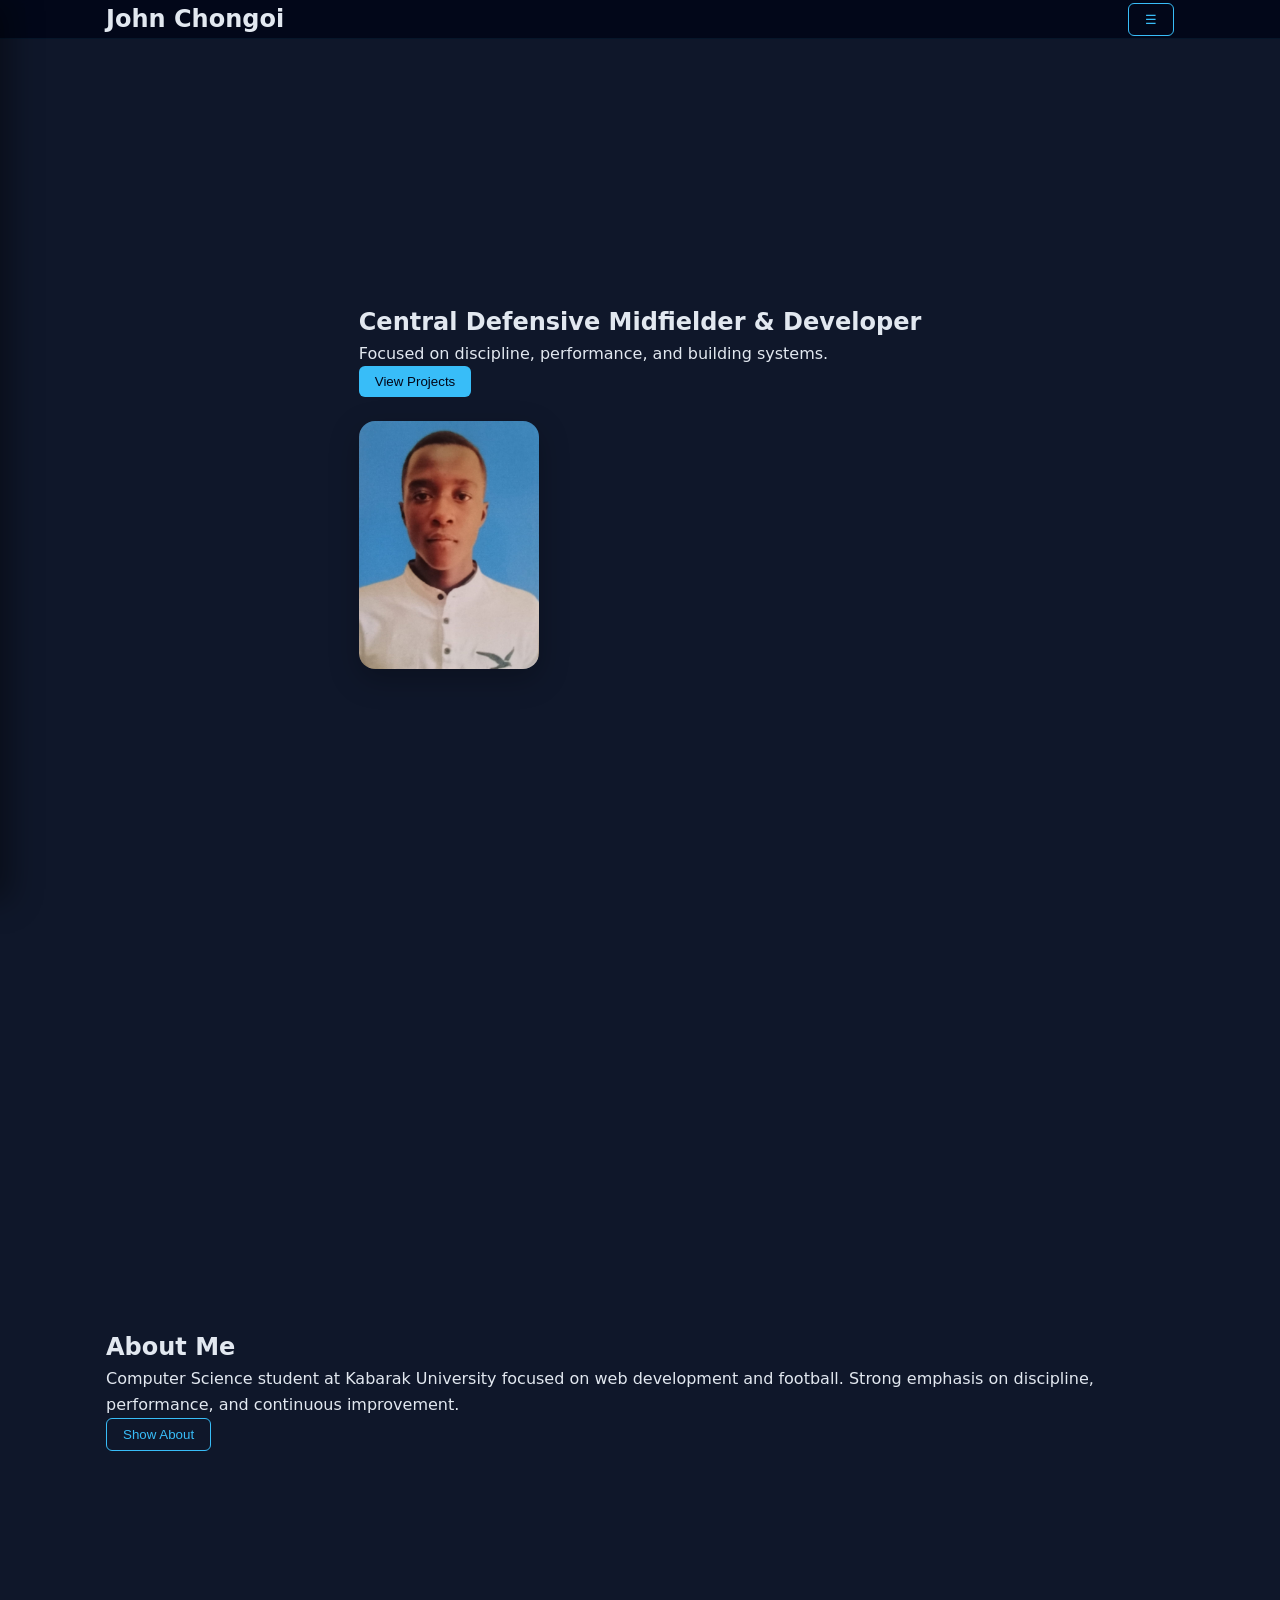
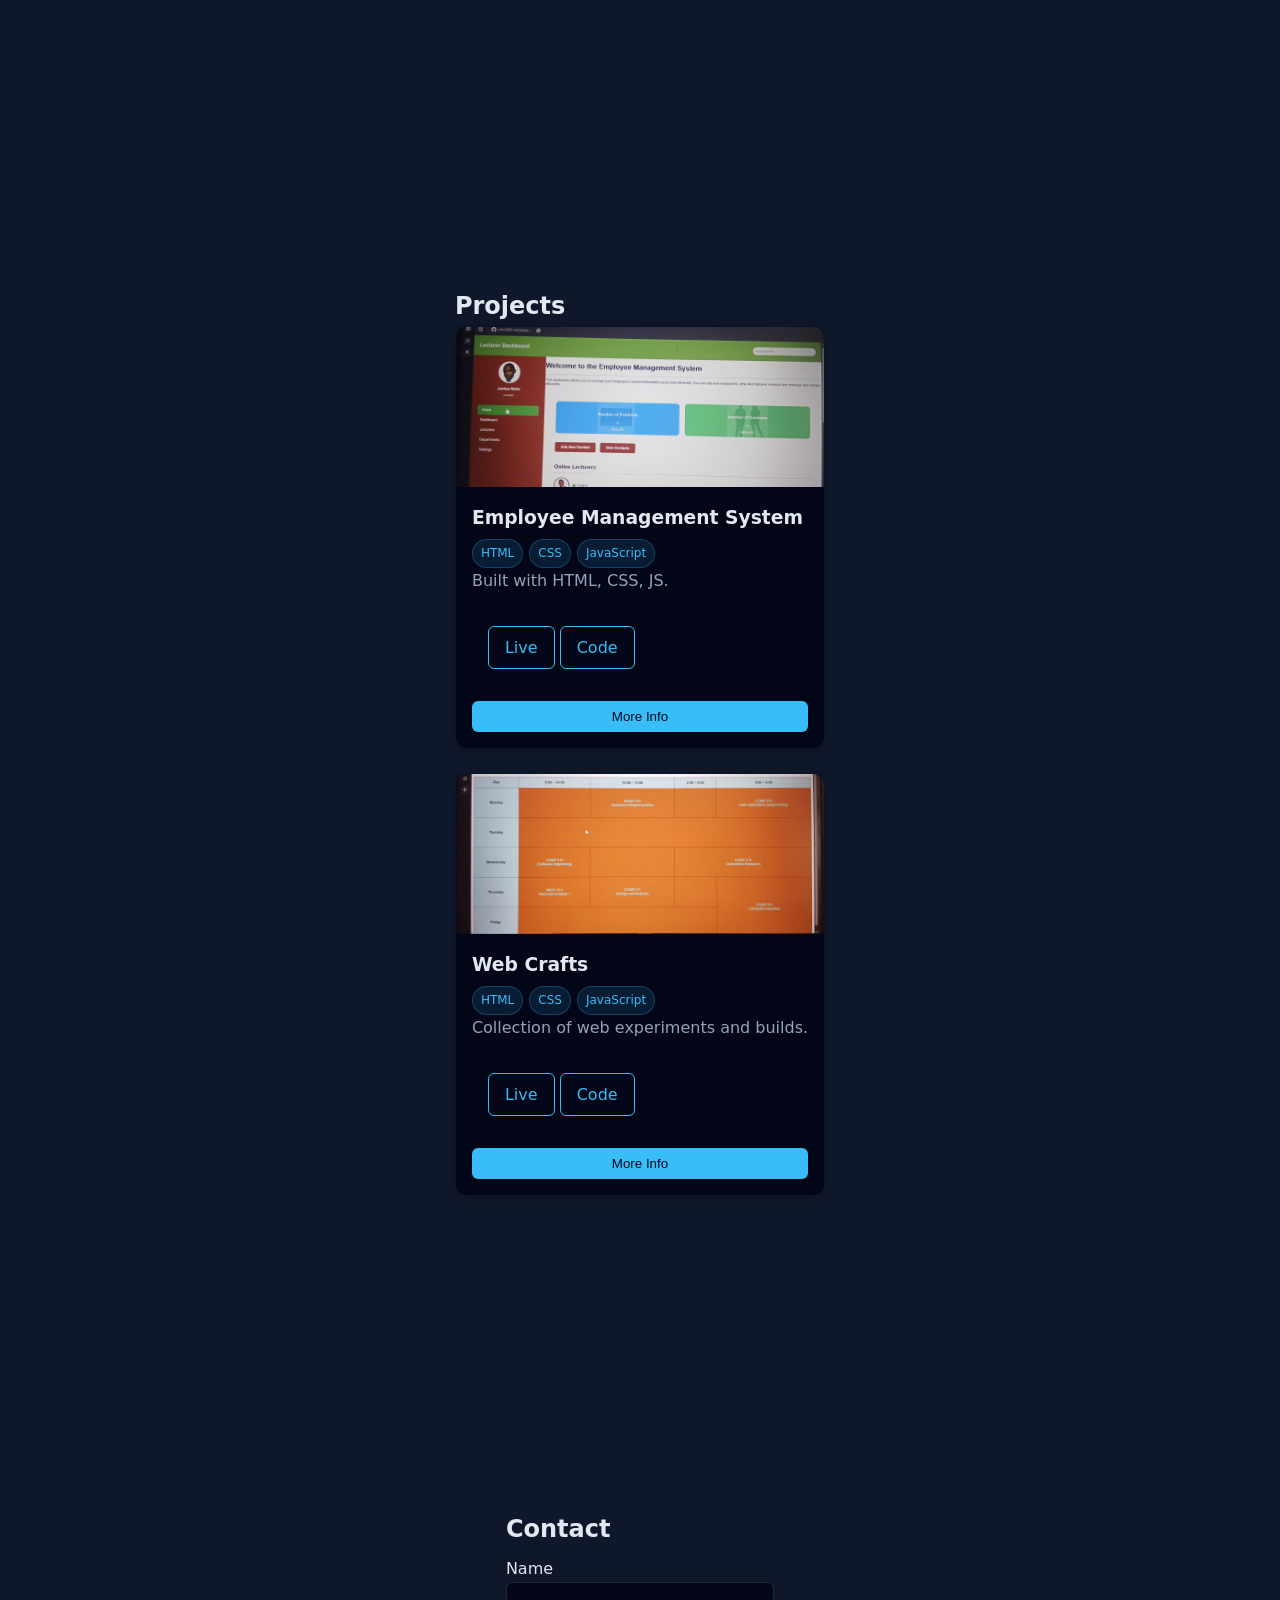
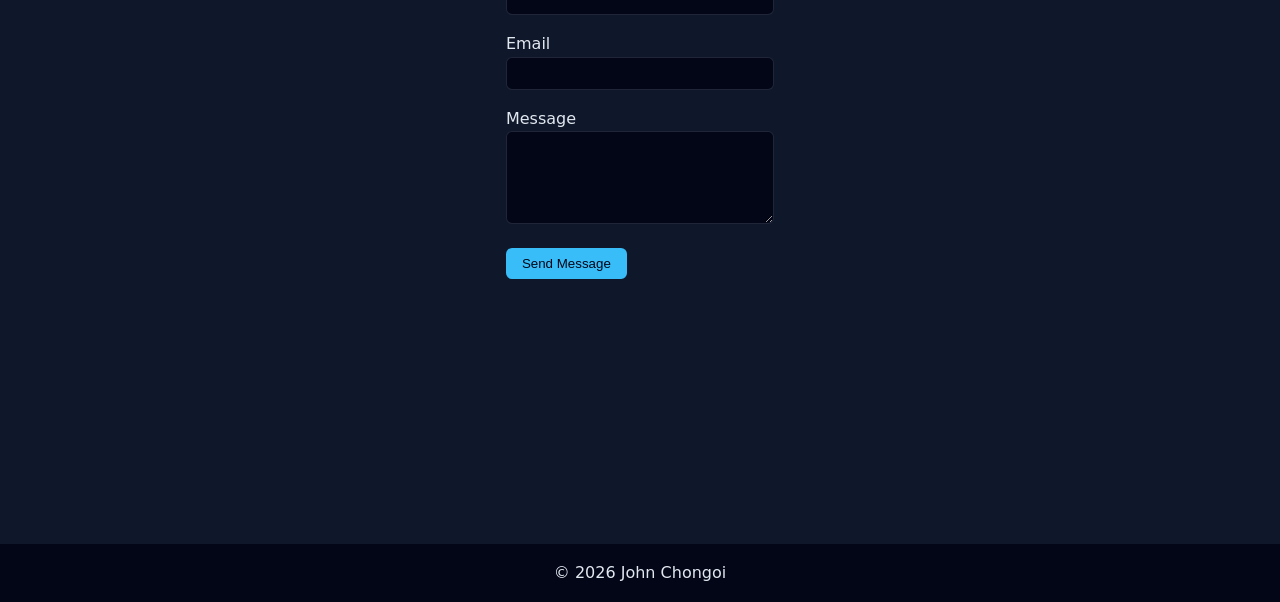
==== commit 85f73759: "added tags to projects in state.js and displayed them in ProjectsList.js." ====
--- a/index.html
+++ b/index.html
@@ -85,36 +85,8 @@
 
         <h2>Projects</h2>
 
-        <div class="projects-grid">
-
-            <article class="card" data-id="1">
-                <h3>Employee Management System</h3>
-
-                <p class="short">Built with HTML, CSS, JS.</p>
-
-                <p class="full hidden">
-                    Includes contact handling, structured UI, and interactive elements.
-                </p>
-
-                <button class="btn btn-primary toggleProjectBtn">
-                    More Info
-                </button>
-            </article>
-
-            <article class="card" data-id="2">
-                <h3>Web Crafts</h3>
-
-                <p class="short">Collection of web experiments and builds.</p>
-
-                <p class="full hidden">
-                    Showcases various web development techniques and projects.
-                </p>
-
-                <button class="btn btn-primary toggleProjectBtn">
-                    More Info
-                </button>
-            </article>
-
+        <div id="projectsRoot">
+        <!-- Projects will be rendered here by JavaScript -->
         </div>
 
     </div>
--- a/css/styles.css
+++ b/css/styles.css
@@ -199,7 +199,7 @@
 }
 
 #home img:hover {
-  transform: translateY(-4px) scale(1.02);
+  transform: translateY(-4px) scale(1.15);
 }
 
 /* ================= BUTTONS ================= */
@@ -234,27 +234,110 @@
 
 /* ================= CARDS ================= */
 .card {
-  flex: 1 1 calc(50% - 20px);
-  min-height: 200px;
-
-  background: var(--color-surface);
-  padding: var(--space-2);
+  background: #020617;
   border-radius: var(--radius-md);
-
-  display: flex;
-  flex-direction: column;
-  gap: var(--space-1);
+  border: 1px solid rgba(56,189,248,0.08);
 
   box-shadow: var(--shadow-sm);
   transition: var(--transition);
 
-  border: 1px solid rgba(56,189,248,0.08);
+  display: flex;
+  flex-direction: column;
+
+  overflow: hidden;
+  min-height: 100%;
 }
 
 .card:hover {
   transform: translateY(-6px);
   box-shadow: var(--shadow-md);
   border-color: var(--color-primary);
+}
+
+.card-image {
+  width: 100%;
+  height: 160px;
+  overflow: hidden;
+  position: relative;
+  flex-shrink: 0;
+}
+
+.card-image img {
+  width: 100%;
+  height: 100%;
+  object-fit: cover;
+  display: block;
+}
+
+.card-image::after {
+  content: "";
+  position: absolute;
+  inset: 0;
+  
+}
+
+.card h3 {
+  padding: var(--space-2) var(--space-2) 0;
+}
+
+.card .short,
+.card .full {
+  padding: 0 var(--space-2);
+  color: var(--color-muted);
+}
+
+.card:hover .card-image img {
+  transform: scale(1.05);
+}
+
+#projects .container > div {
+  display: grid;
+  grid-template-columns: repeat(auto-fit, minmax(260px, 1fr));
+  gap: var(--space-3);
+  align-items: stretch;
+}
+
+/* ================= PROJECT LINKS (CRITICAL FIX) ================= */
+.project-links {
+  display: flex;
+  gap: 10px;
+  flex-wrap: wrap;
+
+  padding: var(--space-2);
+  margin-top: auto;
+
+  display: inline-block !important;
+  visibility: visible !important;
+  opacity: 1 !important;
+  color: var(--color-primary);
+}
+
+.card .toggleProjectBtn {
+  margin: 0 var(--space-2) var(--space-2);
+}
+
+.project-links a {
+  display: inline-block;
+  text-decoration: none;
+  text-align: center;
+}
+
+.tags {
+  display: flex;
+  flex-wrap: wrap;
+  gap: 6px;
+  padding: 0 var(--space-2);
+  margin-top: 6px;
+}
+
+.tag {
+  font-size: 12px;
+  padding: 4px 8px;
+  border-radius: 999px;
+
+  background: rgba(56,189,248,0.12);
+  color: var(--color-primary);
+  border: 1px solid rgba(56,189,248,0.25);
 }
 
 /* ================= FORM ================= */
@@ -328,4 +411,8 @@
   .sidebar {
     width: 100%;
   }
+
+  .project-links {
+    flex-direction: column;
+  }
 }
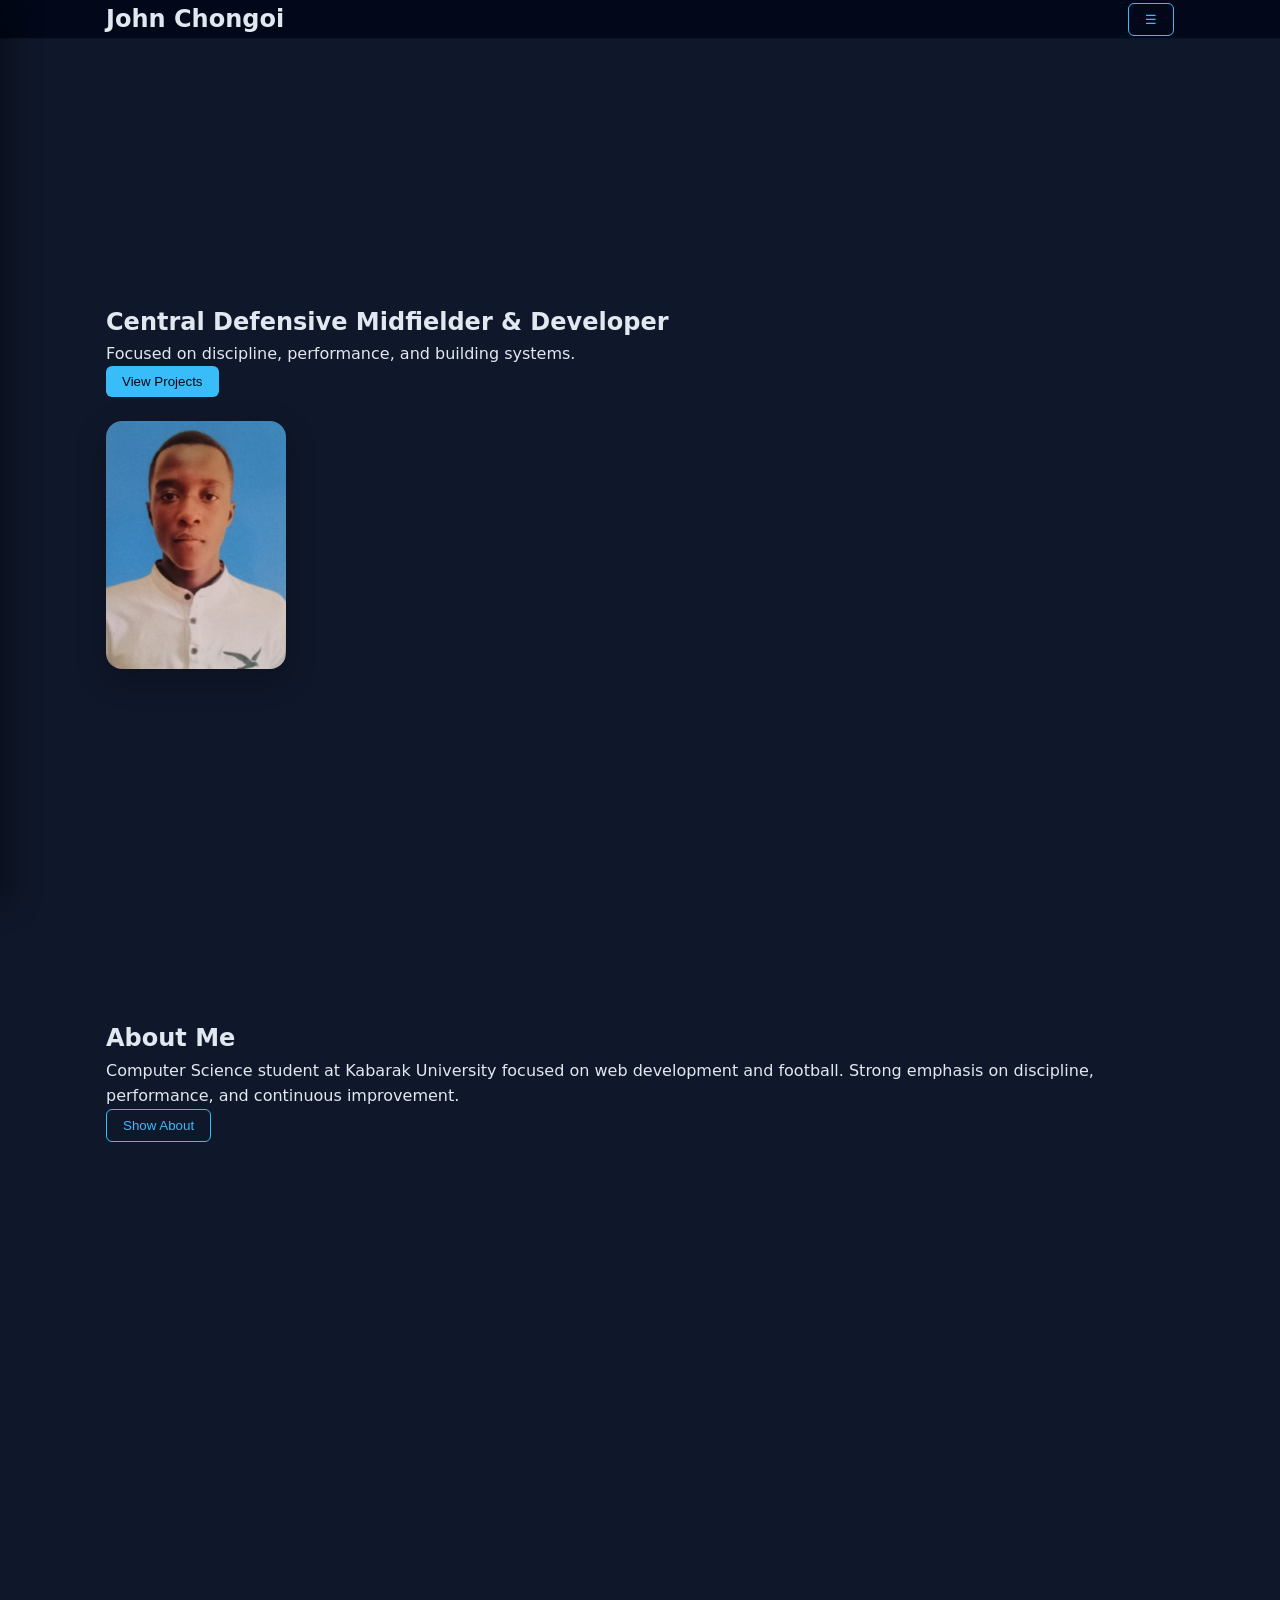
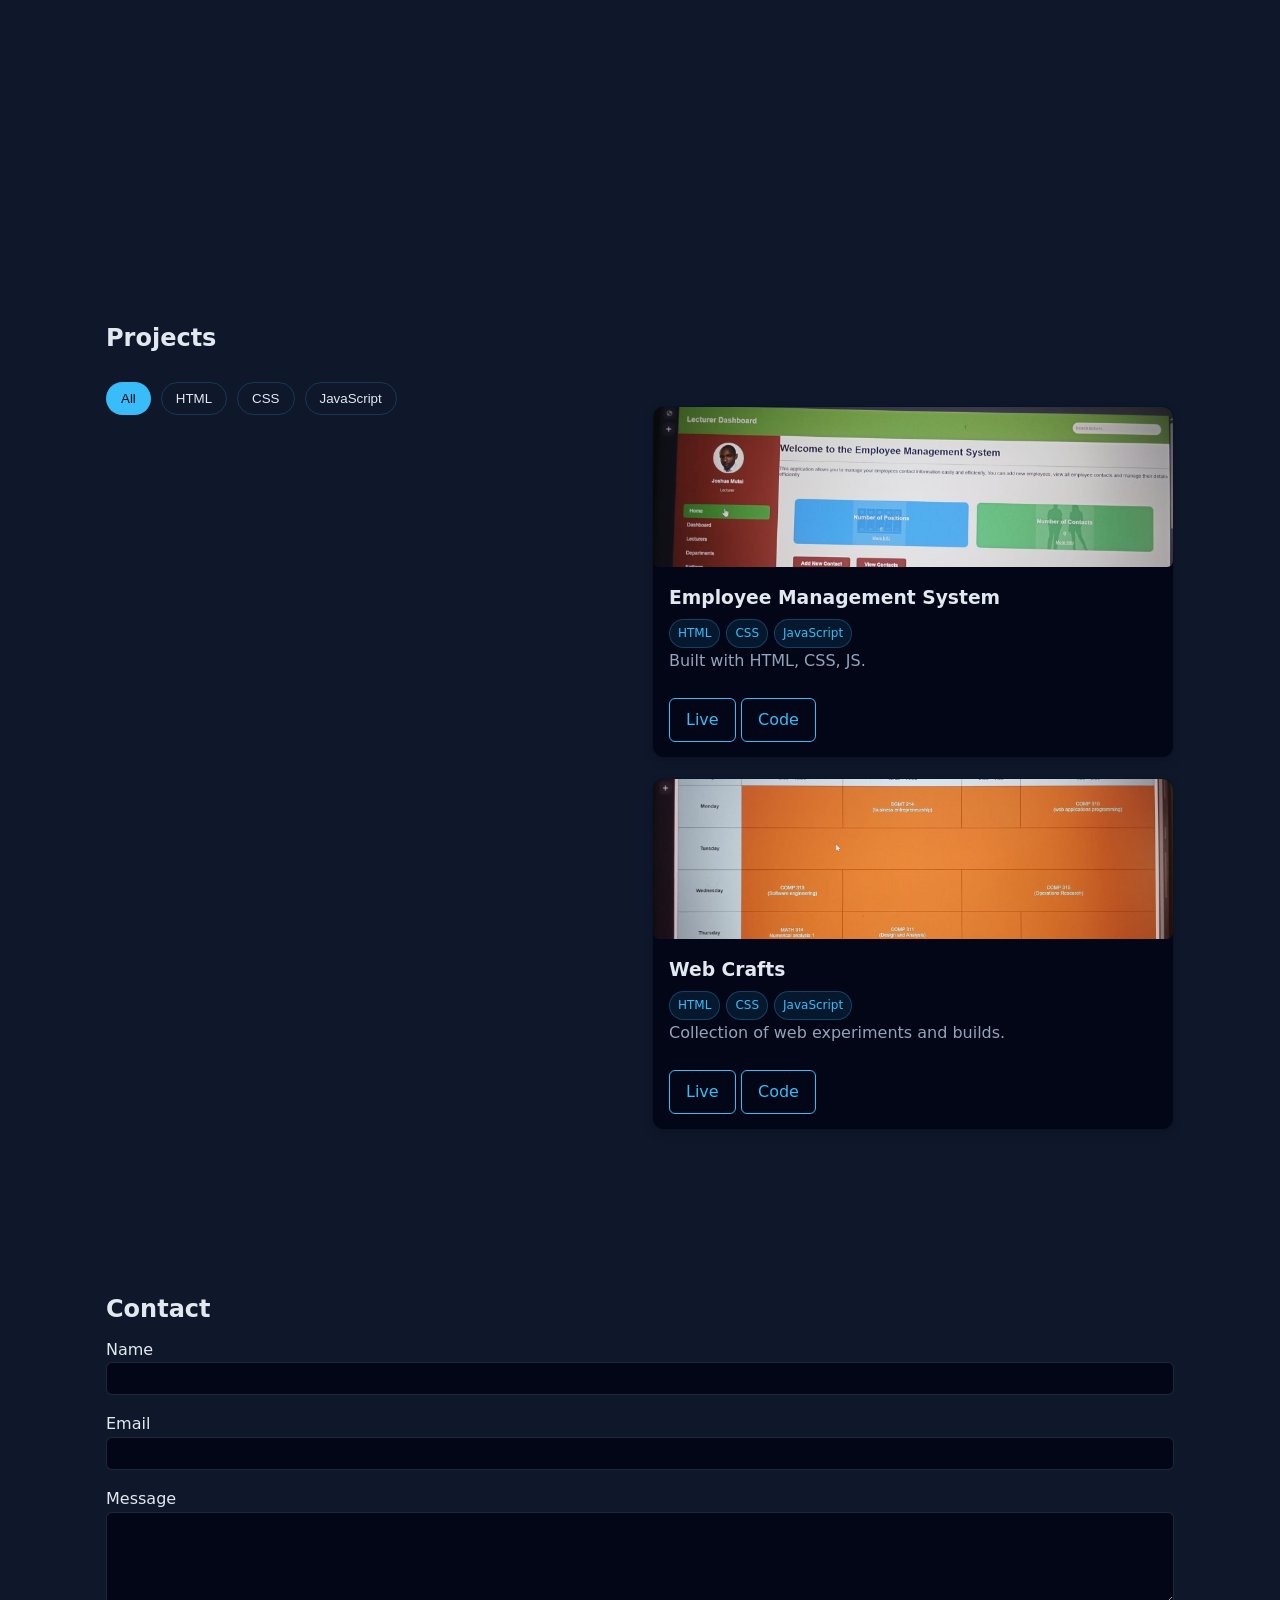
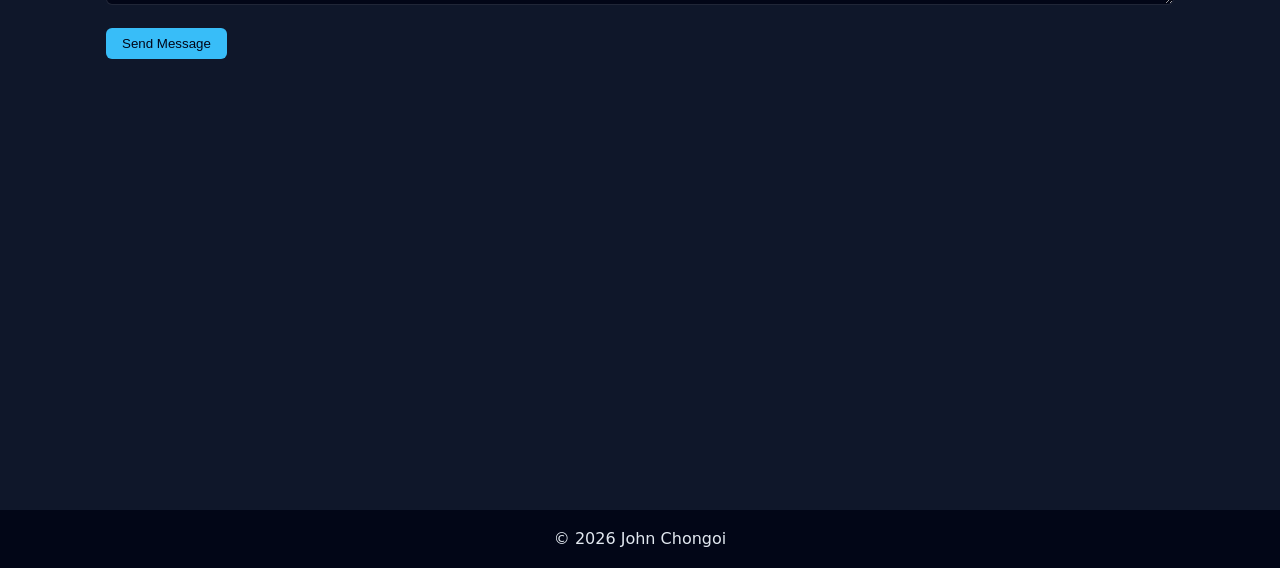
==== commit 7ac08764: "modal implementation" ====
--- a/index.html
+++ b/index.html
@@ -85,6 +85,8 @@
 
         <h2>Projects</h2>
 
+        <div id="tagFilters" class="tag-filters"></div>
+
         <div id="projectsRoot">
         <!-- Projects will be rendered here by JavaScript -->
         </div>
@@ -134,5 +136,7 @@
 
 <script type="module" src="js/app.js"></script>
 
+<div id="modalRoot"></div>
+
 </body>
 </html>
--- a/css/styles.css
+++ b/css/styles.css
@@ -52,20 +52,25 @@
 
 /* ================= LAYOUT ================= */
 .container {
+  width: 100%;
   max-width: 1100px;
+
   margin: auto;
   padding: 0 var(--space-2);
 }
 
 .section {
   min-height: 100vh;
-  padding: var(--space-5) var(--space-2);
-  display: flex;
+  padding:  80px var(--space-2);
+  display: flex;
+  display: block;
   align-items: center;
 
   opacity: 0;
   transform: translateY(30px);
   transition: 0.6s ease;
+
+  overflow: hidden;
 }
 
 .section.active-section {
@@ -207,9 +212,16 @@
   padding: var(--space-1) var(--space-2);
   border-radius: var(--radius-sm);
   border: none;
+
   cursor: pointer;
   font-weight: 500;
+
   transition: var(--transition);
+  will-change: transform;
+}
+
+.btn:active {
+  transform: scale(0.96);
 }
 
 .btn-primary {
@@ -246,6 +258,12 @@
 
   overflow: hidden;
   min-height: 100%;
+
+  cursor: pointer;
+}
+
+.card:active {
+  transform: scale(0.98);
 }
 
 .card:hover {
@@ -280,6 +298,10 @@
   padding: var(--space-2) var(--space-2) 0;
 }
 
+.card:hover h3 {
+  color: var(--color-primary);
+}
+
 .card .short,
 .card .full {
   padding: 0 var(--space-2);
@@ -288,6 +310,29 @@
 
 .card:hover .card-image img {
   transform: scale(1.05);
+}
+
+.card .toggleProjectBtn {
+  margin: 0 var(--space-2) var(--space-2);
+}
+
+/* ================= PROJECTS GRID ================= */
+
+.projects-grid {
+  display: grid;
+
+  grid-template-columns:
+    repeat(auto-fit, minmax(280px, 1fr));
+
+  gap: 20px;
+
+  width: 100%;
+  margin-top: var(--space-3);
+}
+
+/* Prevent cards from overflowing sections */
+.projects-grid .card {
+  height: 100%;
 }
 
 #projects .container > div {
@@ -304,7 +349,7 @@
   flex-wrap: wrap;
 
   padding: var(--space-2);
-  margin-top: auto;
+  margin-top: var(--space-1);
 
   display: inline-block !important;
   visibility: visible !important;
@@ -312,10 +357,6 @@
   color: var(--color-primary);
 }
 
-.card .toggleProjectBtn {
-  margin: 0 var(--space-2) var(--space-2);
-}
-
 .project-links a {
   display: inline-block;
   text-decoration: none;
@@ -335,9 +376,39 @@
   padding: 4px 8px;
   border-radius: 999px;
 
-  background: rgba(56,189,248,0.12);
+  background: rgba(56,189,248,0.1);
   color: var(--color-primary);
   border: 1px solid rgba(56,189,248,0.25);
+}
+
+.tag-filters {
+  display: flex;
+  flex-wrap: wrap;
+  gap: 10px;
+  margin-bottom: var(--space-3);
+}
+
+.tag-filter-btn {
+  height: fit-content;
+  padding: 8px 14px;
+  border-radius: 999px;
+  border: 1px solid rgba(56,189,248,0.2);
+
+  background: transparent;
+  color: var(--color-text);
+
+  cursor: pointer;
+  transition: var(--transition);
+}
+
+.tag-filter-btn:hover {
+  border-color: var(--color-primary);
+  color: var(--color-primary);
+}
+
+.tag-filter-btn.active {
+  background: var(--color-primary);
+  color: #020617;
 }
 
 /* ================= FORM ================= */
@@ -370,8 +441,8 @@
 /* ================= REVEAL SYSTEM ================= */
 .reveal {
   opacity: 0;
-  transform: translateY(20px);
-  transition: 0.6s ease;
+  transform: translateY(18px);
+  transition: opacity 0.6s ease transform 0.6s ease;
 }
 
 .reveal.active {
@@ -415,4 +486,145 @@
   .project-links {
     flex-direction: column;
   }
+}
+
+/* ================= MODAL ================= */
+
+.modal-open {
+  overflow: hidden;
+}
+
+body.modal-open ,
+html.modal-open {
+  overflow: hidden;
+}
+body.modal-open {
+  overflow: hidden;
+  padding-right: 6px; /* prevents layout shift from scrollbar removal */
+}
+
+.modal-overlay {
+  position: fixed;
+  inset: 0;
+
+  background: rgba(0,0,0,0.7);
+  backdrop-filter: blur(8px);
+
+  display: flex;
+  justify-content: center;
+  align-items: center;
+
+  padding: 20px;
+
+  z-index: 5000;
+
+  opacity: 0;
+  animation: fadeIn 0.25s ease forwards;
+}
+
+.modal {
+  width: 90%;
+  max-width: 700px;
+
+  overflow: hidden;
+  background: var(--color-surface);
+
+  border-radius: var(--radius-md);
+
+  border: 1px solid rgba(56,189,248,0.12);
+  padding: var(--space-2);
+
+  position: relative;
+  z-index: 5001;
+
+  transform: scale(1);
+  opacity: 0;
+  animation: modalIn 0.25s forwards;
+}
+
+.modal-image img,
+.card-image img {
+  width: 100%;
+  height: 200px;
+  object-fit: cover;
+  display: block;
+}
+
+.card-image,
+.modal-image {
+  width: 100%;
+  overflow: hidden;
+  border-radius: var(--radius-sm);
+}
+
+.modal h2,
+.modal p,
+.modal .tags,
+.modal .project-links {
+  padding-left: 24px;
+  padding-right: 24px;
+}
+
+.modal h2 {
+  margin-top: 20px;
+}
+
+.modal p {
+  margin-top: 12px;
+  margin-bottom: 24px;
+}
+
+.modal .project-links {
+  display: flex;
+  gap: 12px;
+  padding-bottom: 24px;
+}
+
+.modal-close {
+  position: absolute;
+  top: 16px;
+  right: 16px;
+
+  width: 40px;
+  height: 40px;
+
+  border: none;
+  border-radius: 50%;
+
+  cursor: pointer;
+
+  background: rgba(0,0,0,0.5);
+  color: white;
+
+  font-size: 18px;
+}
+
+@keyframes fadeIn {
+  to { opacity: 1; }
+}
+
+@keyframes modalUp {
+  from {
+    opacity: 0;
+    transform: translateY(30px) scale(0.96);
+  }
+
+  to {
+    opacity: 1;
+    transform: translateY(0) scale(1);
+  }
+}
+
+@keyframes popIn {
+  to {
+    opacity: 1;
+    transform: translate(0) scale(1);
+  }
+}
+
+@keyframes modalIn {
+  to {
+    transform: scale(1);
+    opacity: 1;
+  }
 }
